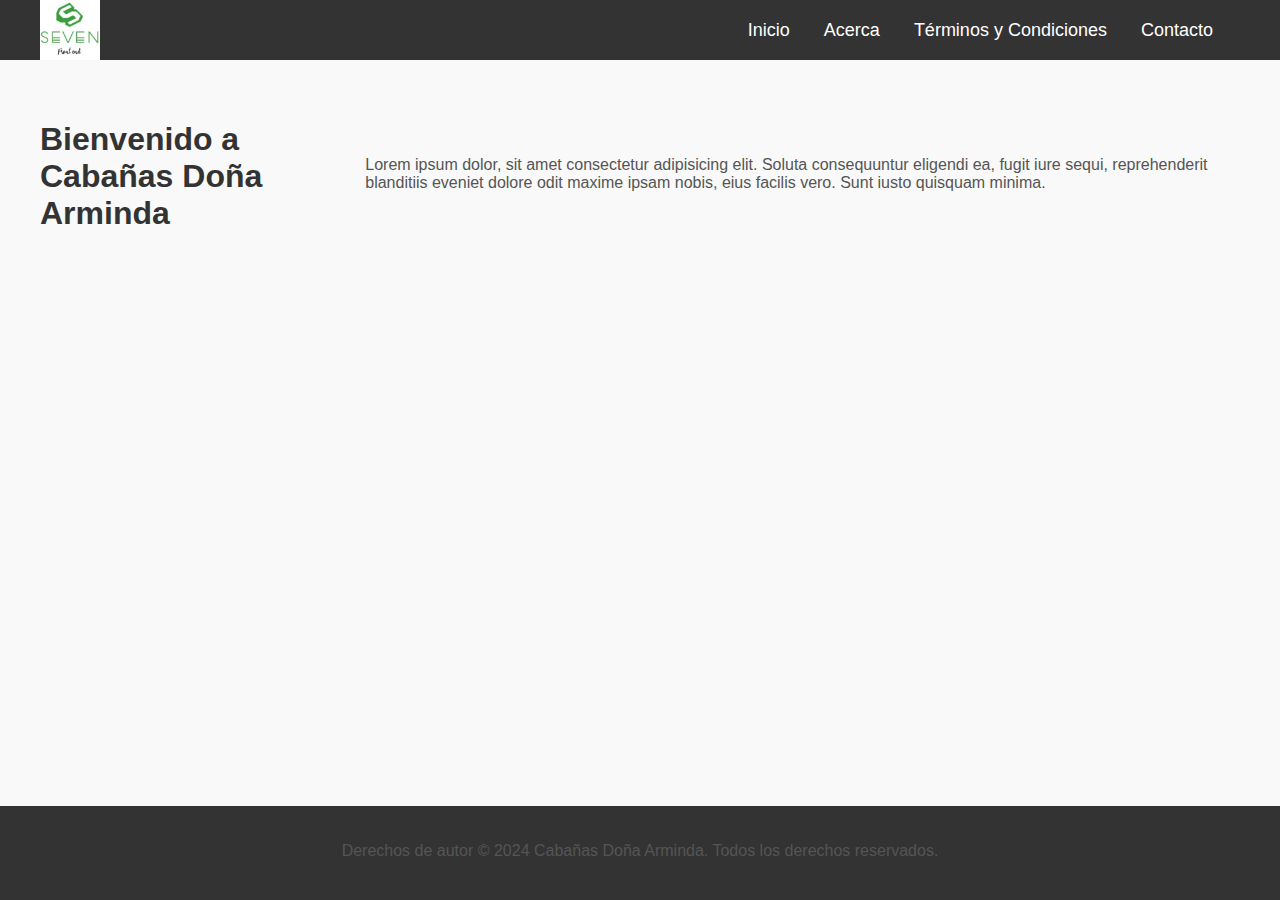
==== index.html @ 056f2f98 "." ====
<!DOCTYPE html>
<html lang="es">
<head>
    <meta charset="UTF-8">
    <meta name="viewport" content="width=device-width, initial-scale=1.0">
    <link rel="stylesheet" href="css/style.css">
    <title>Cabañas Doña Arminda</title>
</head>
<body>
    <div class="sticky">
        <nav class="navbar">
            <div class="container">
                <img src="/img/seven.png" alt="Logo" class="logo">
                <ul class="nav-menu">
                    <li><a href="index.html" class="nav-link">Inicio</a></li>
                    <li><a href="acerca.html" class="nav-link">Acerca</a></li>
                    <li><a href="terminos.html" class="nav-link">Términos y Condiciones</a></li>
                    <li><a href="contacto.html" class="nav-link">Contacto</a></li>
                </ul>
            </div>
        </nav>
    </div>
    <div class="main-content">
        <div class="container">
            <h1>Bienvenido a Cabañas Doña Arminda</h1>
            <p>Lorem ipsum dolor, sit amet consectetur adipisicing elit. Soluta consequuntur eligendi ea, fugit iure sequi, reprehenderit blanditiis eveniet dolore odit maxime ipsam nobis, eius facilis vero. Sunt iusto quisquam minima.</p>
        </div>
    </div>
    <footer>
        <p>Derechos de autor © 2024 Cabañas Doña Arminda. Todos los derechos reservados.</p>
    </footer>
</body>
</html>
---- css/style.css ----
/* General reset for body and html */
body, html {
    margin: 0;
    padding: 0;
    font-family: Arial, sans-serif;
}

/* Body styles */
body {
    background: linear-gradient(darkblue, aqua);
    min-height: 100vh; 
    display: flex;
    flex-direction: column;
}

/* Sticky navbar */
.sticky {
    position: fixed;
    top: 0;
    width: 100%;
    background-color: #333; /* Ensure both navbars have the same background color */
    z-index: 1000;
}

/* Container styles */
.container {
    max-width: 1200px;
    margin: 0 auto;
    padding: 0 20px;
    display: flex;
    align-items: center;
    justify-content: space-between;
}

/* Logo styles */
.logo {
    width: 60px;
    height: auto;
    margin-right: 20px;
    display: inline-block;
    vertical-align: middle;
}

/* Nav menu styles */
.nav-menu {
    list-style: none;
    margin: 0;
    padding: 0;
    display: flex;
    margin-left: auto; /* Align the nav menu to the right */
}

/* Nav item styles */
.nav-menu li {
    margin-right: 20px;
}

/* Nav link styles */
.nav-link {
    color: #fff;
    text-decoration: none;
    font-size: 18px;
    padding: 7px;
}

/* Main content styles */
.main-content {
    padding: 40px 20px;
    background-color: #f9f9f9;
    margin-top: 60px;
    flex: 1;
}

/* Terminos container styles */
.terminos__container {
    padding: 80px 20px 20px;
    background-color: #f4f4f4;
    flex: 1;
}

/* Acerca container styles */
.acerca__container {
    padding: 80px 20px 20px;
    background-color: #f4f4f4;
    flex: 1;
}

/* Heading styles */
h1, h2, h3 {
    color: #333;
    margin-bottom: 20px;
}

/* Paragraph styles */
p {
    color: #555;
    margin-bottom: 20px;
}

/* List styles */
ul {
    padding-left: 20px;
}

/* Footer styles */
footer {
    background-color: #333;
    color: #fff;
    padding: 20px 0;
    text-align: center;
    margin-top: auto;
}
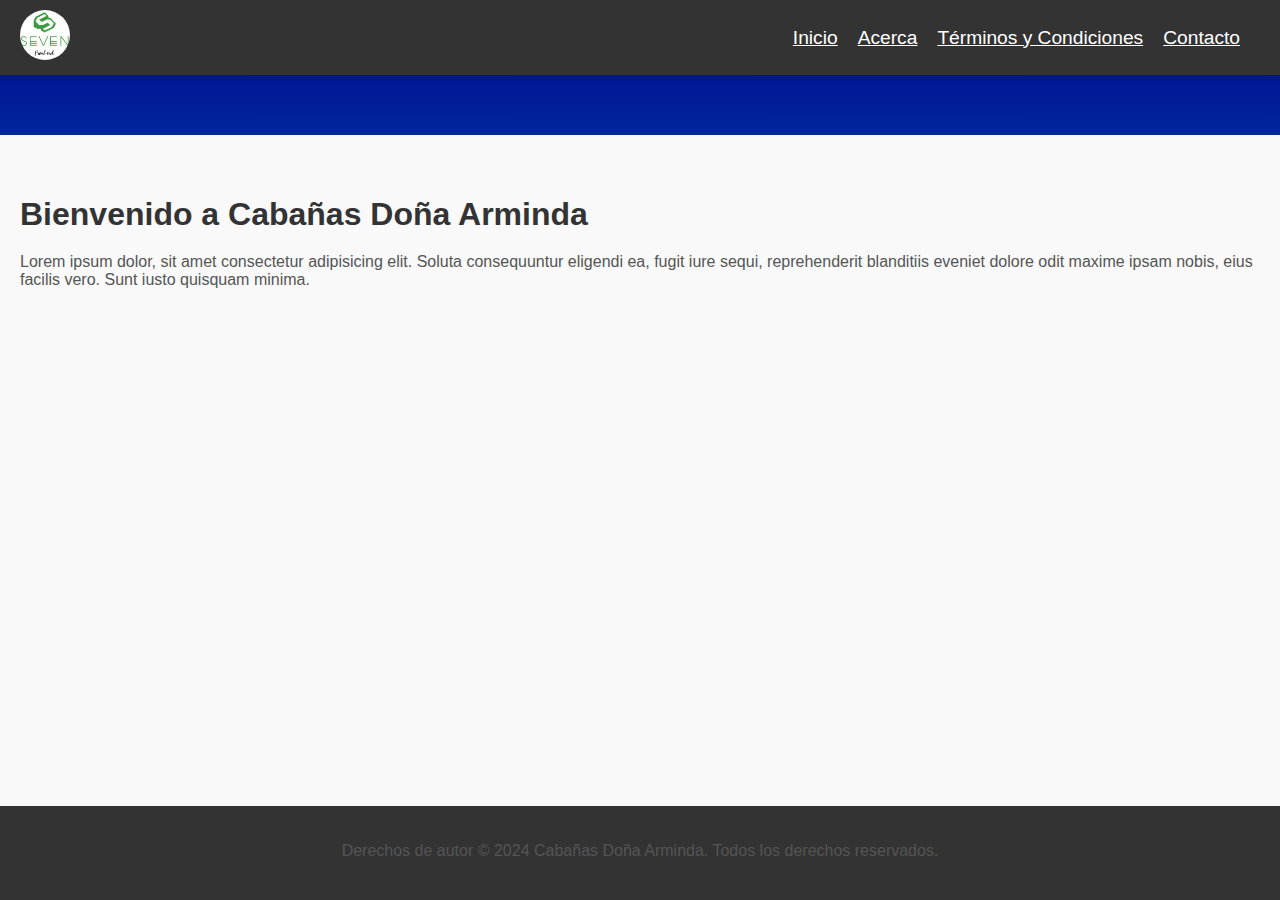
==== commit c4925149: "270000May24" ====
--- a/index.html
+++ b/index.html
@@ -1,24 +1,26 @@
 <!DOCTYPE html>
-<html lang="es">
+<html lang="en">
 <head>
     <meta charset="UTF-8">
     <meta name="viewport" content="width=device-width, initial-scale=1.0">
     <link rel="stylesheet" href="css/style.css">
     <title>Cabañas Doña Arminda</title>
+    <link rel="icon" href="img/seven.png" sizes="32x32" type="img/png">
 </head>
 <body>
-    <div class="sticky">
-        <nav class="navbar">
-            <div class="container">
-                <img src="/img/seven.png" alt="Logo" class="logo">
-                <ul class="nav-menu">
-                    <li><a href="index.html" class="nav-link">Inicio</a></li>
-                    <li><a href="acerca.html" class="nav-link">Acerca</a></li>
-                    <li><a href="terminos.html" class="nav-link">Términos y Condiciones</a></li>
-                    <li><a href="contacto.html" class="nav-link">Contacto</a></li>
-                </ul>
-            </div>
+    <header class="header">
+        <div class="header__logo-container">
+            <img class="header__logo" src="img/seven.png" alt="Logo">
+        </div>
+        <nav class="header__nav">
+            <ul class="header__nav-list">
+                <li><a class="header__nav-item" href="index.html">Inicio</a></li>
+                <li><a class="header__nav-item" href="acerca.html">Acerca</a></li>
+                <li><a class="header__nav-item" href="terminos.html">Términos y Condiciones</a></li>
+                <li><a class="header__nav-item" href="contacto.html">Contacto</a></li>
+            </ul>
         </nav>
+    </header>
     </div>
     <div class="main-content">
         <div class="container">
--- a/css/style.css
+++ b/css/style.css
@@ -13,55 +13,61 @@
     flex-direction: column;
 }
 
-/* Sticky navbar */
-.sticky {
-    position: fixed;
-    top: 0;
-    width: 100%;
-    background-color: #333; /* Ensure both navbars have the same background color */
-    z-index: 1000;
+/* ------- HEADER SECTION ------- */
+
+.header {
+    background-color: #333;
+    display: flex;
+    justify-content: space-between;
+    align-items: center;
+    container-type: inline-size;
+    container-name: header;
+    position: relative;
+    z-index: 10;
+    text-align: center;
+    font-size: 1.2rem;
 }
 
-/* Container styles */
-.container {
-    max-width: 1200px;
-    margin: 0 auto;
-    padding: 0 20px;
-    display: flex;
-    align-items: center;
+.header__nav {
+    display: block;
+    position: static;
+    height: auto;
+    width: auto;
     justify-content: space-between;
 }
 
-/* Logo styles */
-.logo {
-    width: 60px;
+.header__nav-list {
+    display: flex;
+    flex-direction: row;
     height: auto;
-    margin-right: 20px;
-    display: inline-block;
-    vertical-align: middle;
+    width: auto;
+    gap: 20px;
+    margin-right: 40px;
+    list-style: none;
 }
 
-/* Nav menu styles */
-.nav-menu {
-    list-style: none;
-    margin: 0;
-    padding: 0;
-    display: flex;
-    margin-left: auto; /* Align the nav menu to the right */
+/* Logo styles */
+.header__logo {
+    max-width: 100%;
+    width: 50px;
+    margin: 10px 20px;
+    border-radius: 25px;
 }
 
-/* Nav item styles */
-.nav-menu li {
-    margin-right: 20px;
+.header__nav-item {
+    color: #fff;
+    list-style: none;
 }
 
-/* Nav link styles */
-.nav-link {
-    color: #fff;
+.header__nav-item a {
+    color: inherit;
     text-decoration: none;
-    font-size: 18px;
-    padding: 7px;
 }
+
+.header__nav-item a:is(:hover, :active) {
+    text-decoration: underline;
+}
+
 
 /* Main content styles */
 .main-content {
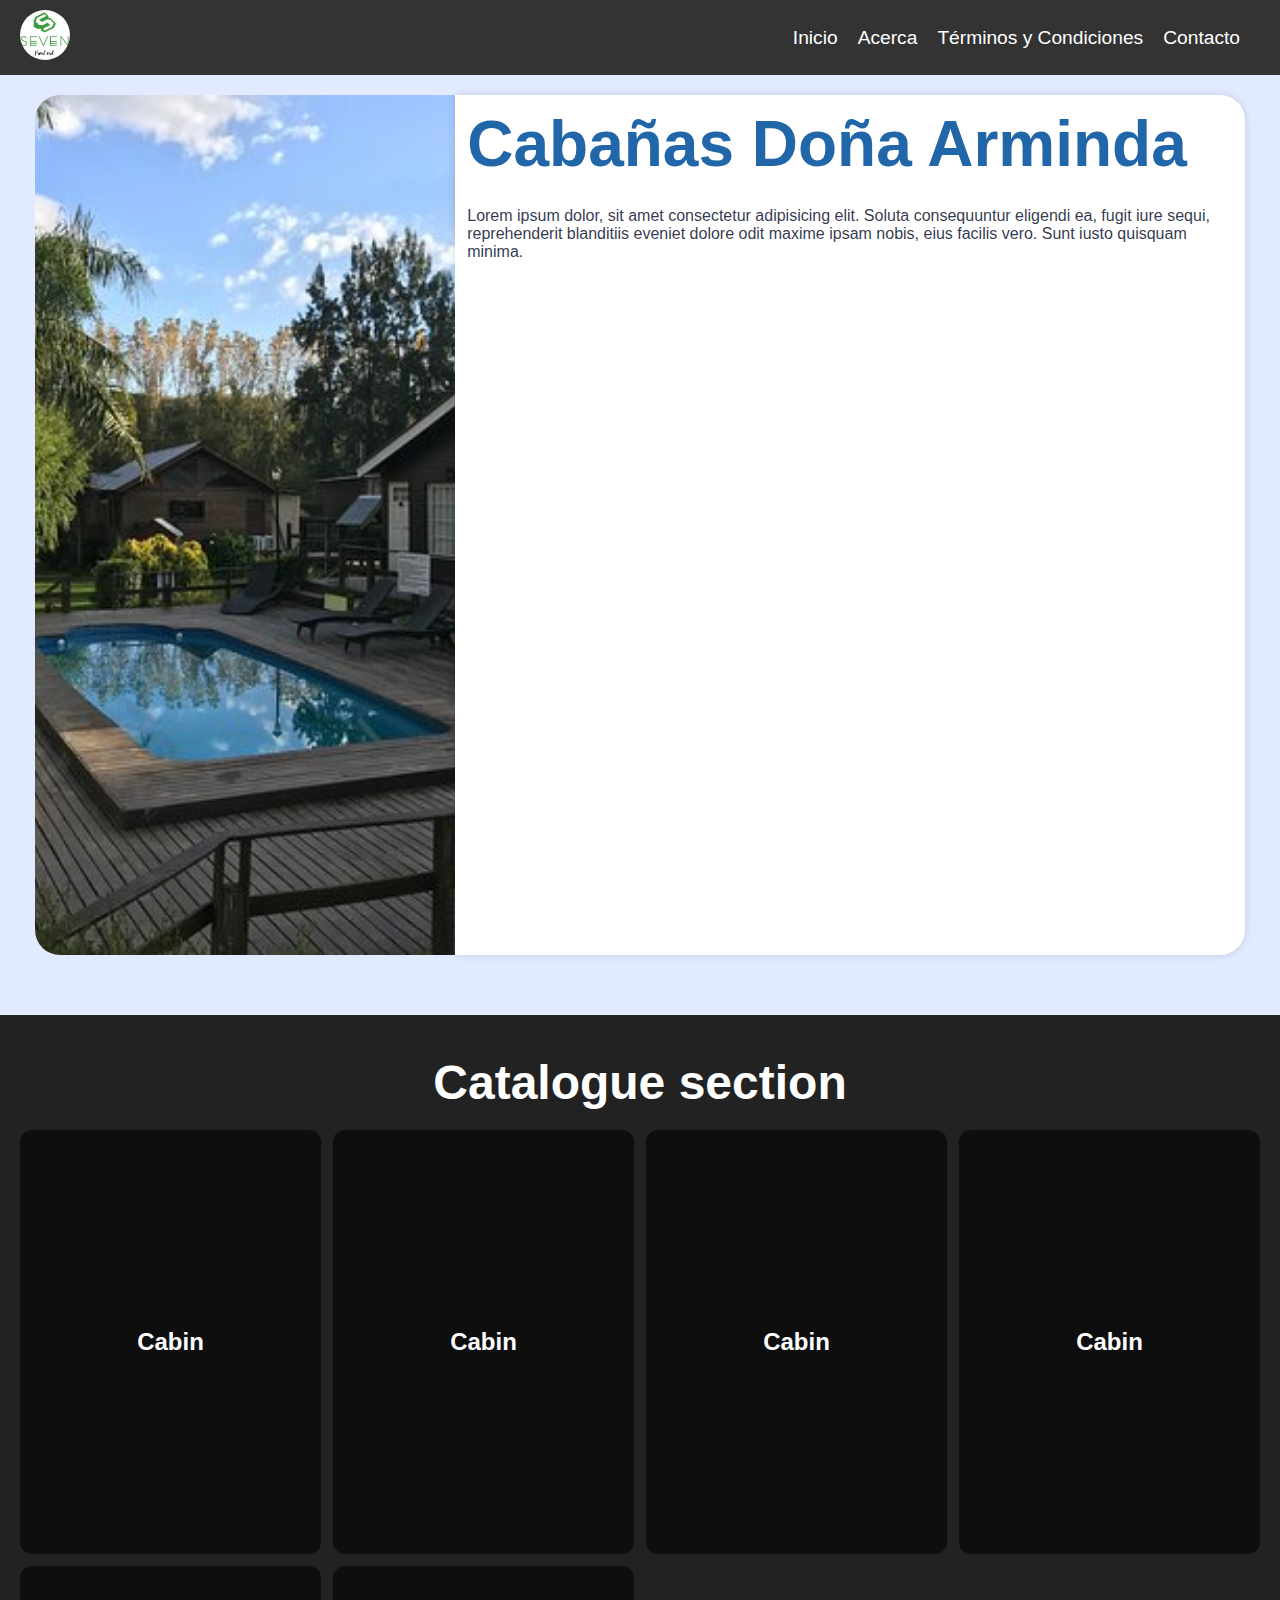
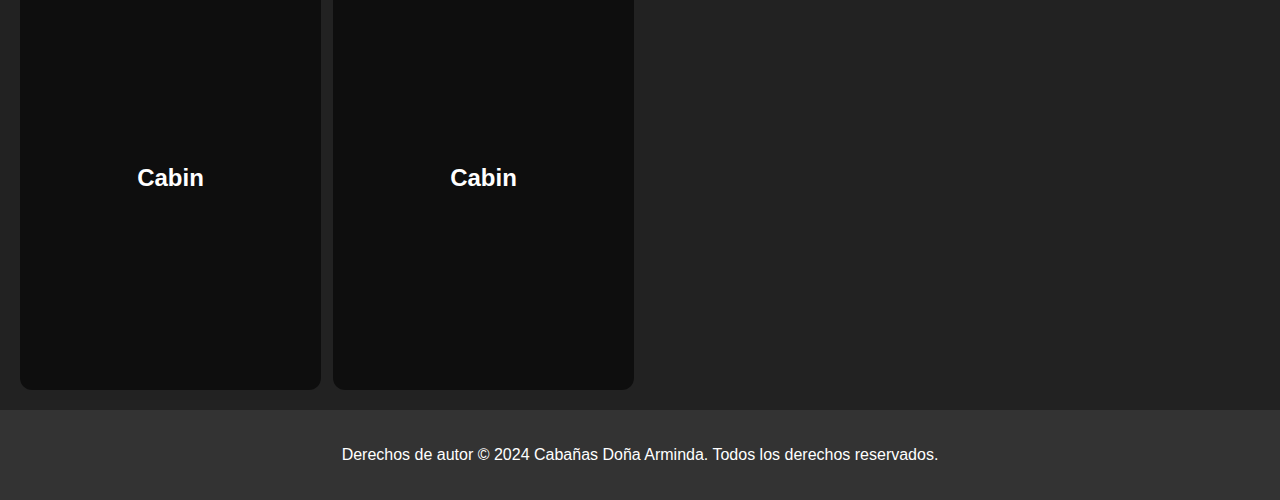
==== commit 6c81baff: "270126May24" ====
--- a/index.html
+++ b/index.html
@@ -21,13 +21,44 @@
             </ul>
         </nav>
     </header>
-    </div>
-    <div class="main-content">
-        <div class="container">
-            <h1>Bienvenido a Cabañas Doña Arminda</h1>
-            <p>Lorem ipsum dolor, sit amet consectetur adipisicing elit. Soluta consequuntur eligendi ea, fugit iure sequi, reprehenderit blanditiis eveniet dolore odit maxime ipsam nobis, eius facilis vero. Sunt iusto quisquam minima.</p>
+    <main class="profile" id="profile">
+        <div class="profile__wrapper">
+            <div class="profile__img-container">
+                <img src="img/IMG  (0).jpeg" alt="Imagen" class="profile__img">                
+            </div>
+            <div class="profile__data-container">
+                <div class="profile__data">
+                    <div class="profile__description">
+                        <h1>Cabañas Doña Arminda</h1>
+                        <p>Lorem ipsum dolor, sit amet consectetur adipisicing elit. Soluta consequuntur eligendi ea, fugit iure sequi, reprehenderit blanditiis eveniet dolore odit maxime ipsam nobis, eius facilis vero. Sunt iusto quisquam minima.</p>
+                    </div>
+                </div>
+            </div>
         </div>
-    </div>
+    </main>
+    <section class="catalogue" id="catalogue">
+        <h2 class="catalogue__title">Catalogue section</h2>
+        <div class="catalogue__cabins-container">
+            <div class="catalogue__cabin">
+                <h2 class="catalogue__cabin-name">Cabin</h2>
+            </div>
+            <div class="catalogue__cabin">
+                <h2 class="catalogue__cabin-name">Cabin</h2>
+            </div>
+            <div class="catalogue__cabin">
+                <h2 class="catalogue__cabin-name">Cabin</h2>
+            </div>
+            <div class="catalogue__cabin">
+                <h2 class="catalogue__cabin-name">Cabin</h2>
+            </div>
+            <div class="catalogue__cabin">
+                <h2 class="catalogue__cabin-name">Cabin</h2>
+            </div>
+            <div class="catalogue__cabin">
+                <h2 class="catalogue__cabin-name">Cabin</h2>
+            </div>
+        </div>
+    </section> 
     <footer>
         <p>Derechos de autor © 2024 Cabañas Doña Arminda. Todos los derechos reservados.</p>
     </footer>
--- a/css/style.css
+++ b/css/style.css
@@ -1,16 +1,17 @@
-/* General reset for body and html */
-body, html {
+* {
+    box-sizing: border-box;
+    scroll-behavior: smooth;
+}
+
+body{
+    font-family: sans-serif;
+    background-color: #e2eaff;
+    color: #101632dd;
+}
+
+body, div, ul, nav, header, footer, a, li, label {
     margin: 0;
     padding: 0;
-    font-family: Arial, sans-serif;
-}
-
-/* Body styles */
-body {
-    background: linear-gradient(darkblue, aqua);
-    min-height: 100vh; 
-    display: flex;
-    flex-direction: column;
 }
 
 /* ------- HEADER SECTION ------- */
@@ -46,7 +47,17 @@
     list-style: none;
 }
 
-/* Logo styles */
+.header__nav-item {
+    color: #fff;
+    list-style: none;
+    text-decoration: none;
+}
+
+.header__nav-item:is(:hover, :active) {
+    text-decoration: underline;
+}
+
+/* -------- Logo styles -------- */
 .header__logo {
     max-width: 100%;
     width: 50px;
@@ -54,61 +65,193 @@
     border-radius: 25px;
 }
 
-.header__nav-item {
+/* --------- Main content styles --------- */
+.profile {
+    container-name: profile;
+    container-type: inline-size;    
+}
+
+.profile__wrapper {
+    display: flex;
+    flex-direction: column;
+    justify-content: center;
+    background-color: #fff;
+    max-width: 1250px;
+    margin: auto;
+}
+
+.profile__data-container {
+    max-width: 820px;
+    padding: 12px;
+    background-color: #fff;    
+}
+.profile h1 {
+    margin-bottom: 10px;
+    color: #26a;
+}
+.profile h2, h3, h4 {   
+    margin: 10px; 
+    color: #26a;
+}
+
+.profile__img-container {
+    display: flex;
+    justify-content: center;
+    max-height: 550px;
+    overflow: hidden;    
+}
+.profile__img {
+    margin: auto;
+    display: block;
+    max-width: 100%;
+    height: auto;
+}
+
+.profile__description{
+    display: flex;
+    flex-direction: column;
+    justify-content: flex-start;
+    overflow: hidden;
+    
+}
+
+/* -------- PROFILE QUERIES --------- */
+
+@container profile (min-width:56.25rem){
+    .profile__wrapper {
+        flex-direction: row;
+        padding: 20px;
+        background-color: transparent;
+        height: 100vh;
+        margin: auto;
+    }
+
+    .profile__data-container {
+        background-color: #fff;
+        display: flex;
+        flex-direction: column;
+        align-items: center;
+        border-radius: 0px 25px 25px 0px;
+        box-shadow: 0px 0px 9px #0002;        
+}
+
+    h1, h2 {
+        margin-top: 0;
+        font-size: 4rem;
+        text-wrap: balance;
+    }
+
+    .profile__data {
+        max-width: 820px;
+    }
+
+    .profile__img-container {
+        max-height: initial;
+        border-radius: 25px 0px 0px 25px;
+        background-color: #222;
+    }
+
+    .profile__img {
+        height: 100%;
+        width: 450px;
+        object-fit: cover;
+    }
+}
+
+.catalogue {
+    background-color: #222;
     color: #fff;
-    list-style: none;
-}
-
-.header__nav-item a {
-    color: inherit;
-    text-decoration: none;
-}
-
-.header__nav-item a:is(:hover, :active) {
-    text-decoration: underline;
-}
-
-
-/* Main content styles */
-.main-content {
-    padding: 40px 20px;
-    background-color: #f9f9f9;
-    margin-top: 60px;
-    flex: 1;
-}
-
-/* Terminos container styles */
-.terminos__container {
-    padding: 80px 20px 20px;
-    background-color: #f4f4f4;
-    flex: 1;
-}
-
-/* Acerca container styles */
-.acerca__container {
-    padding: 80px 20px 20px;
-    background-color: #f4f4f4;
-    flex: 1;
-}
-
-/* Heading styles */
-h1, h2, h3 {
-    color: #333;
-    margin-bottom: 20px;
-}
-
-/* Paragraph styles */
-p {
-    color: #555;
-    margin-bottom: 20px;
-}
-
-/* List styles */
-ul {
-    padding-left: 20px;
-}
-
-/* Footer styles */
+    min-height: 100vh;
+    display: flex;
+    flex-direction: column;
+    text-align: center;
+    justify-content: space-evenly;
+    margin-top: 40px;
+    container-name: portfolio;
+    container-type: inline-size;
+}
+
+.catalogue h2 {
+color: #fff;
+}
+
+.catalogue__title{
+    font-size: 3rem;
+    margin-bottom: 0;
+}
+.catalogue__cabins-container {
+    display: grid;
+    grid-template-columns: 1fr;
+    max-width: 1300px;
+    margin: auto;
+    width: 100%;
+    gap: 12px;
+    padding: 20px;
+    min-height: 100vh;
+}
+
+.catalogue__cabin{
+    background-image:linear-gradient(#0009, #0009);
+    background-position: center;
+    background-size: cover;
+    display: grid;
+    place-content: center;
+    border-radius: 12px;
+}
+
+.catalogue__cabin:hover {
+    opacity: 0.74;
+    outline: 2px solid #fff7;
+}
+
+.catalogue__cabin:first-child{
+    background-image:linear-gradient(#0009, #0009), url("/Proyecto_Final_CodoaCodo/img/IMG\ \ \(1\).jpeg");
+}
+.catalogue__cabin:nth-child(2){
+    background-image:linear-gradient(#0009, #0009), url("/Proyecto_Final_CodoaCodo/img/IMG\ \ \(2\).jpeg");
+}
+.catalogue__cabin:nth-child(3){
+    background-image:linear-gradient(#0009, #0009), url("/Proyecto_Final_CodoaCodo/img/IMG\ \ \(3\).jpeg");
+}
+.catalogue__cabin:nth-child(4){
+    background-image:linear-gradient(#0009, #0009), url("/Proyecto_Final_CodoaCodo/img/IMG\ \ \(4\).jpeg");
+}
+.catalogue__cabin:nth-child(5){
+    background-image:linear-gradient(#0009, #0009), url("/Proyecto_Final_CodoaCodo/img/IMG\ \ \(5\).jpeg");
+}
+.catalogue__cabin:nth-child(6){
+    background-image:linear-gradient(#0009, #0009), url("/Proyecto_Final_CodoaCodo/img/IMG\ \ \(6\).jpeg");
+}
+/* --------------- CATALOGUE QUERIES ----------------- */
+@media (min-width: 56.25rem) {
+    .catalogue__cabins-container{
+        grid-template-columns:repeat(auto-fill, minmax(300px,1fr));
+    }
+
+    .catalogue__cabin:first-child{
+        grid-column: span 1;
+    }
+
+    .catalogue__cabin:nth-child(6){
+        grid-column: span 1;
+    }
+}
+@media (min-width: 81.25rem) {
+    .catalogue__cabins-container{
+        grid-template-columns:repeat(auto-fill, minmax(300px,1fr));
+    }
+
+    .catalogue__cabin:first-child{
+        grid-column: span 2;
+        grid-row: span 2;
+    }
+
+    .catalogue__cabin:nth-child(6){
+        grid-column: span 4;
+    }
+}
+
+
 footer {
     background-color: #333;
     color: #fff;
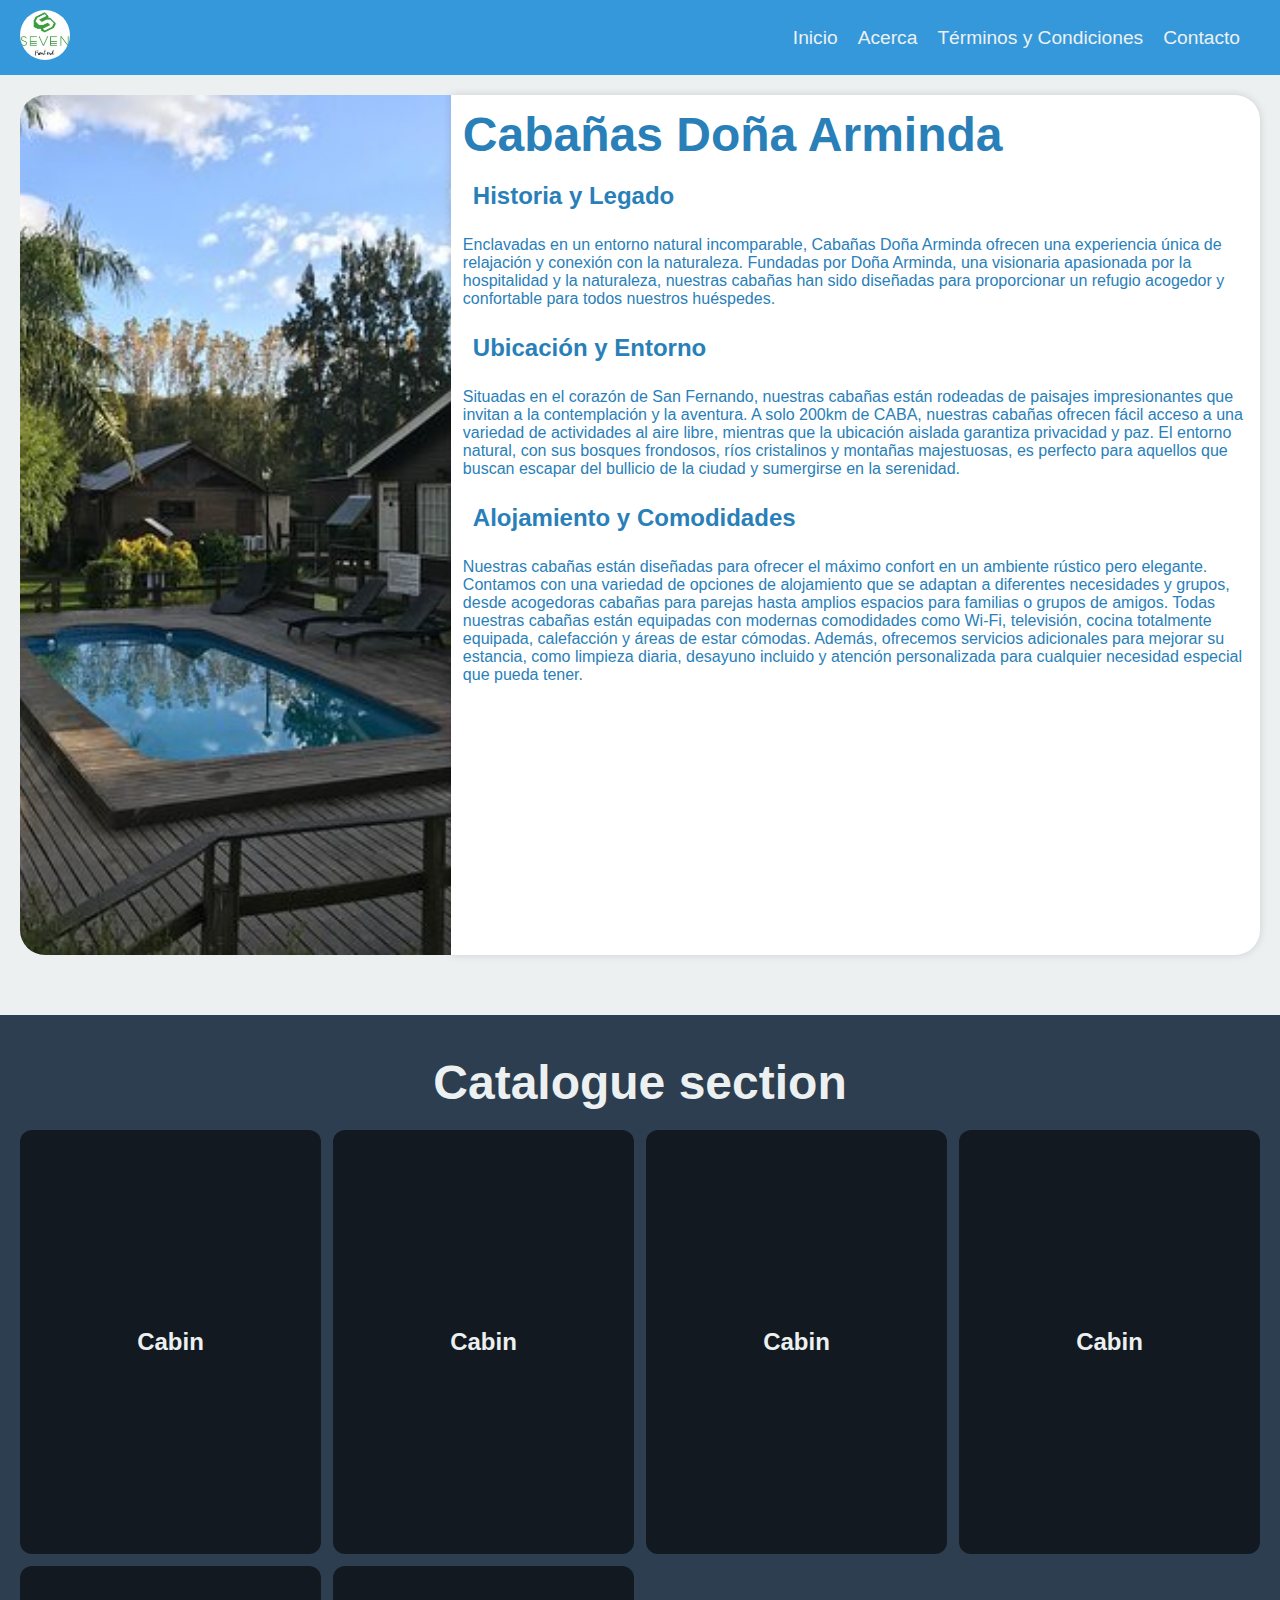
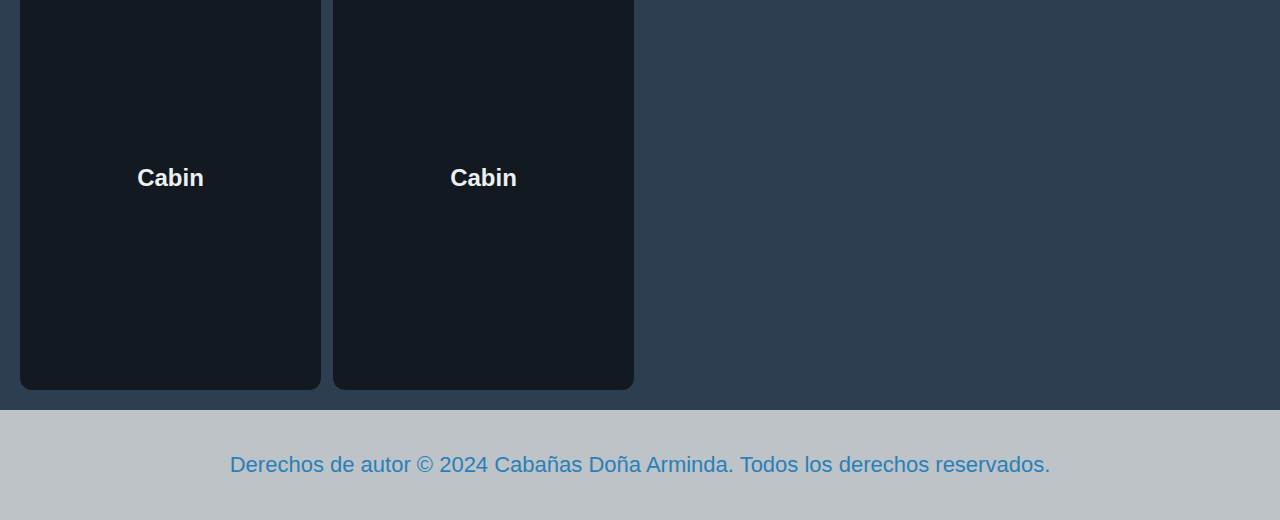
==== commit 62fde5da: "270200May24" ====
--- a/index.html
+++ b/index.html
@@ -29,8 +29,15 @@
             <div class="profile__data-container">
                 <div class="profile__data">
                     <div class="profile__description">
-                        <h1>Cabañas Doña Arminda</h1>
-                        <p>Lorem ipsum dolor, sit amet consectetur adipisicing elit. Soluta consequuntur eligendi ea, fugit iure sequi, reprehenderit blanditiis eveniet dolore odit maxime ipsam nobis, eius facilis vero. Sunt iusto quisquam minima.</p>
+                        <h1 class="profile__description-title">Cabañas Doña Arminda</h1>
+                        <h2>Historia y Legado</h2>
+                        <p>Enclavadas en un entorno natural incomparable, Cabañas Doña Arminda ofrecen una experiencia única de relajación y conexión con la naturaleza. Fundadas por Doña Arminda, una visionaria apasionada por la hospitalidad y la naturaleza, nuestras cabañas han sido diseñadas para proporcionar un refugio acogedor y confortable para todos nuestros huéspedes.</p>
+                        <h2>Ubicación y Entorno</h2>
+                        <p>Situadas en el corazón de San Fernando, nuestras cabañas están rodeadas de paisajes impresionantes que invitan a la contemplación y la aventura. A solo 200km de CABA, nuestras cabañas ofrecen fácil acceso a una variedad de actividades al aire libre, mientras que la ubicación aislada garantiza privacidad y paz. El entorno natural, con sus bosques frondosos, ríos cristalinos y montañas majestuosas, es perfecto para aquellos que buscan escapar del bullicio de la ciudad y sumergirse en la serenidad.</p>
+                        <h2>Alojamiento y Comodidades</h2>
+                        <p>Nuestras cabañas están diseñadas para ofrecer el máximo confort en un ambiente rústico pero elegante. Contamos con una variedad de opciones de alojamiento que se adaptan a diferentes necesidades y grupos, desde acogedoras cabañas para parejas hasta amplios espacios para familias o grupos de amigos. Todas nuestras cabañas están equipadas con modernas comodidades como Wi-Fi, televisión, cocina totalmente equipada, calefacción y áreas de estar cómodas.
+
+                        Además, ofrecemos servicios adicionales para mejorar su estancia, como limpieza diaria, desayuno incluido y atención personalizada para cualquier necesidad especial que pueda tener.</p>
                     </div>
                 </div>
             </div>
--- a/css/style.css
+++ b/css/style.css
@@ -5,8 +5,8 @@
 
 body{
     font-family: sans-serif;
-    background-color: #e2eaff;
-    color: #101632dd;
+    background-color: #ecf0f1;
+    color: #2980b9;
 }
 
 body, div, ul, nav, header, footer, a, li, label {
@@ -17,7 +17,7 @@
 /* ------- HEADER SECTION ------- */
 
 .header {
-    background-color: #333;
+    background-color: #3498db;
     display: flex;
     justify-content: space-between;
     align-items: center;
@@ -48,7 +48,7 @@
 }
 
 .header__nav-item {
-    color: #fff;
+    color: #ecf0f1;
     list-style: none;
     text-decoration: none;
 }
@@ -76,7 +76,7 @@
     flex-direction: column;
     justify-content: center;
     background-color: #fff;
-    max-width: 1250px;
+    max-width: 1400px;
     margin: auto;
 }
 
@@ -87,11 +87,11 @@
 }
 .profile h1 {
     margin-bottom: 10px;
-    color: #26a;
+    color: #2980b9;
 }
 .profile h2, h3, h4 {   
     margin: 10px; 
-    color: #26a;
+    color: #2980b9;
 }
 
 .profile__img-container {
@@ -112,7 +112,6 @@
     flex-direction: column;
     justify-content: flex-start;
     overflow: hidden;
-    
 }
 
 /* -------- PROFILE QUERIES --------- */
@@ -135,9 +134,9 @@
         box-shadow: 0px 0px 9px #0002;        
 }
 
-    h1, h2 {
+    .profile__description-title {
         margin-top: 0;
-        font-size: 4rem;
+        font-size: 3rem;
         text-wrap: balance;
     }
 
@@ -148,7 +147,7 @@
     .profile__img-container {
         max-height: initial;
         border-radius: 25px 0px 0px 25px;
-        background-color: #222;
+        background-color: #2c3e50;
     }
 
     .profile__img {
@@ -159,8 +158,8 @@
 }
 
 .catalogue {
-    background-color: #222;
-    color: #fff;
+    background-color: #2c3e50;
+    color: #ecf0f1;
     min-height: 100vh;
     display: flex;
     flex-direction: column;
@@ -172,7 +171,7 @@
 }
 
 .catalogue h2 {
-color: #fff;
+color: #ecf0f1;
 }
 
 .catalogue__title{
@@ -252,10 +251,13 @@
 }
 
 
+
+
+
 footer {
-    background-color: #333;
-    color: #fff;
-    padding: 20px 0;
+    padding: 20px;
     text-align: center;
-    margin-top: auto;
-}
+    background-color: #bdc3c7;
+    color: #2980b9;
+    font-size: 22px;
+}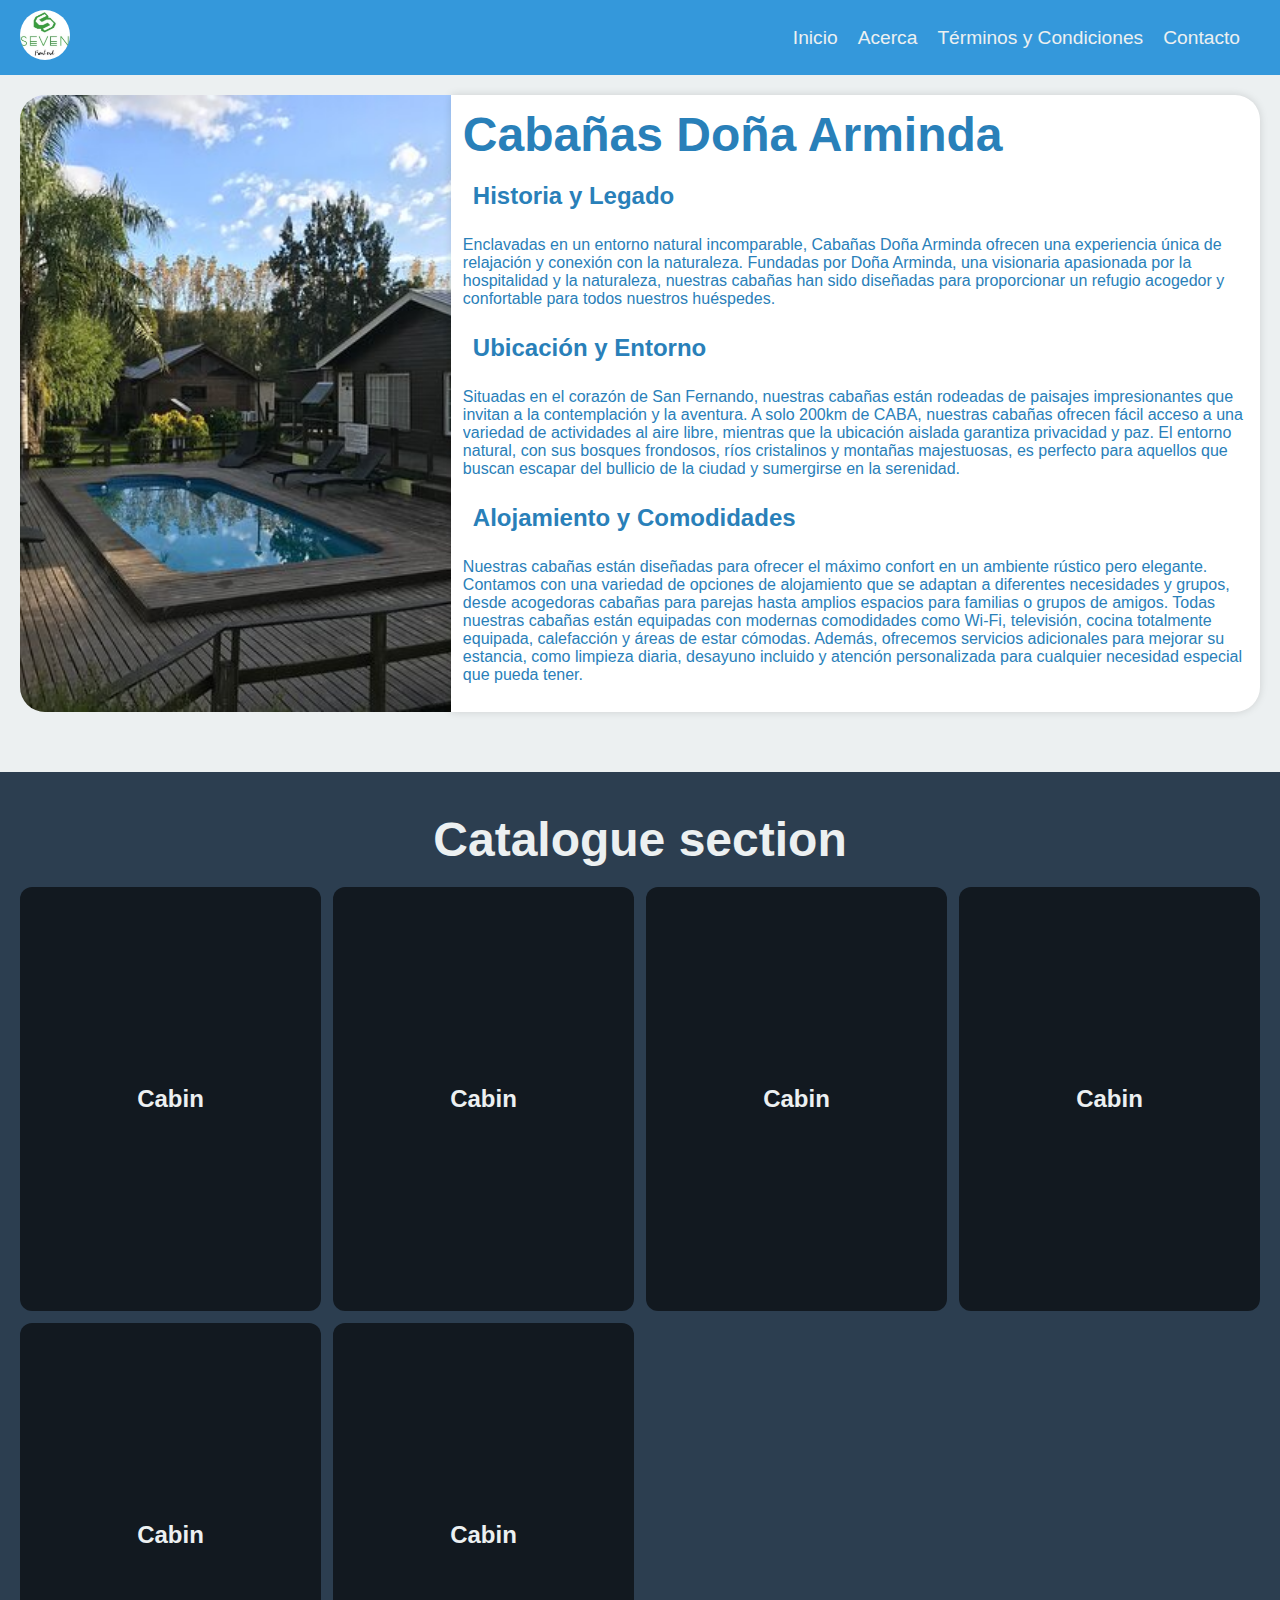
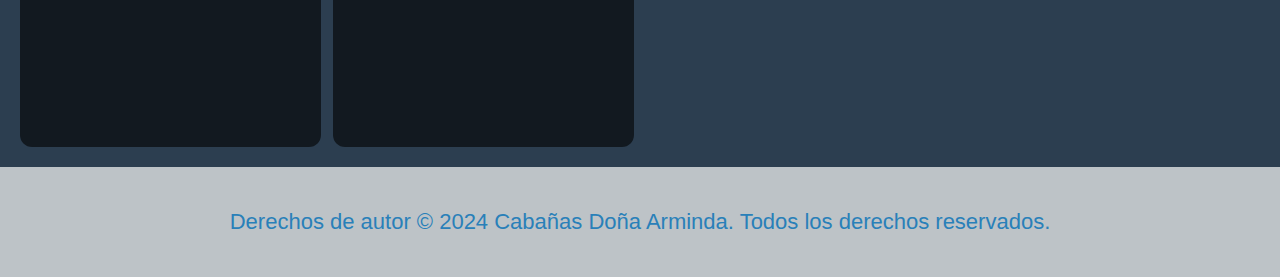
==== commit 8781c07a: "." ====
--- a/index.html
+++ b/index.html
@@ -36,7 +36,6 @@
                         <p>Situadas en el corazón de San Fernando, nuestras cabañas están rodeadas de paisajes impresionantes que invitan a la contemplación y la aventura. A solo 200km de CABA, nuestras cabañas ofrecen fácil acceso a una variedad de actividades al aire libre, mientras que la ubicación aislada garantiza privacidad y paz. El entorno natural, con sus bosques frondosos, ríos cristalinos y montañas majestuosas, es perfecto para aquellos que buscan escapar del bullicio de la ciudad y sumergirse en la serenidad.</p>
                         <h2>Alojamiento y Comodidades</h2>
                         <p>Nuestras cabañas están diseñadas para ofrecer el máximo confort en un ambiente rústico pero elegante. Contamos con una variedad de opciones de alojamiento que se adaptan a diferentes necesidades y grupos, desde acogedoras cabañas para parejas hasta amplios espacios para familias o grupos de amigos. Todas nuestras cabañas están equipadas con modernas comodidades como Wi-Fi, televisión, cocina totalmente equipada, calefacción y áreas de estar cómodas.
-
                         Además, ofrecemos servicios adicionales para mejorar su estancia, como limpieza diaria, desayuno incluido y atención personalizada para cualquier necesidad especial que pueda tener.</p>
                     </div>
                 </div>
--- a/css/style.css
+++ b/css/style.css
@@ -121,7 +121,7 @@
         flex-direction: row;
         padding: 20px;
         background-color: transparent;
-        height: 100vh;
+        height: auto;
         margin: auto;
     }
 
@@ -202,7 +202,7 @@
     opacity: 0.74;
     outline: 2px solid #fff7;
 }
-
+ /* ------------------------- Depende el navegador corregir los links -------------------*/
 .catalogue__cabin:first-child{
     background-image:linear-gradient(#0009, #0009), url("/Proyecto_Final_CodoaCodo/img/IMG\ \ \(1\).jpeg");
 }
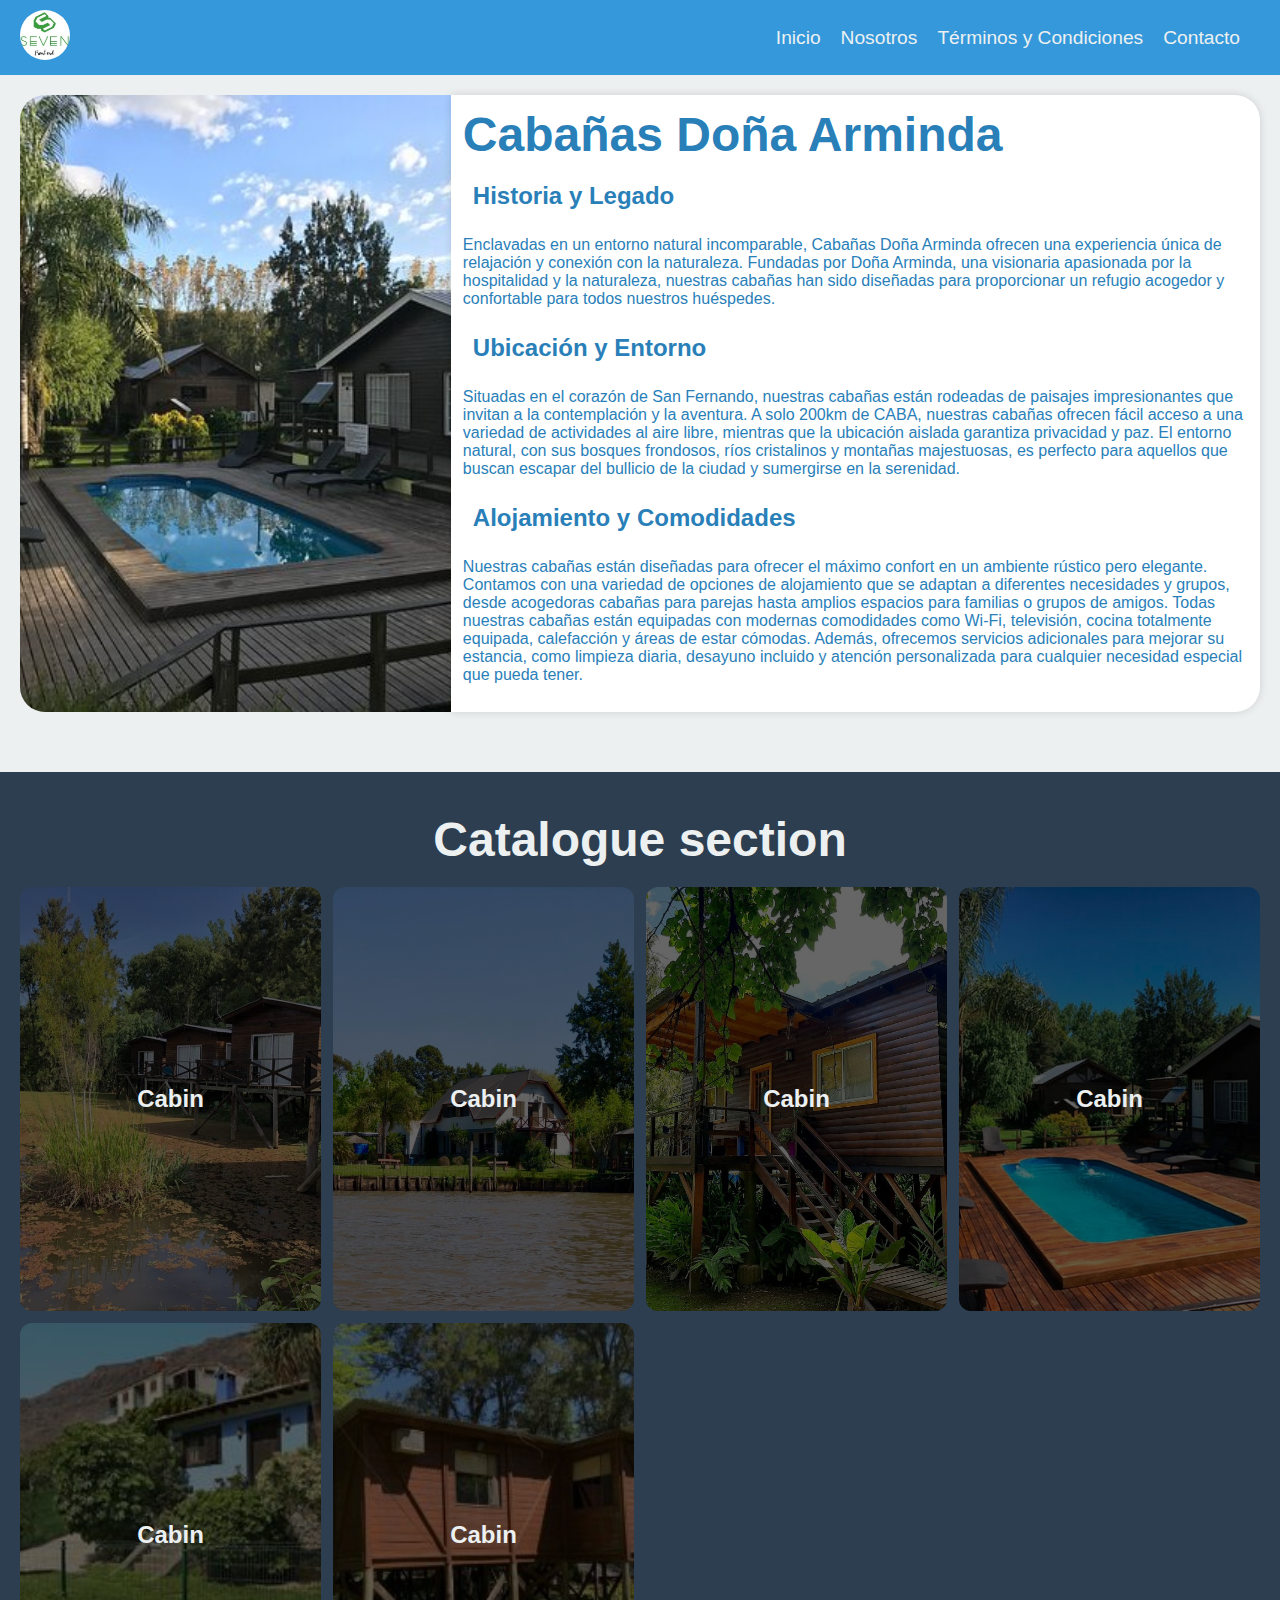
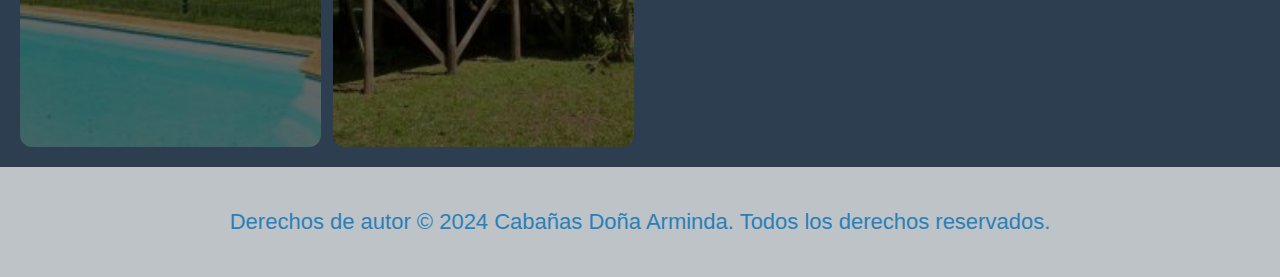
==== commit bb05baa0: "pestaña nosotros terminada" ====
--- a/index.html
+++ b/index.html
@@ -15,7 +15,7 @@
         <nav class="header__nav">
             <ul class="header__nav-list">
                 <li><a class="header__nav-item" href="index.html">Inicio</a></li>
-                <li><a class="header__nav-item" href="acerca.html">Acerca</a></li>
+                <li><a class="header__nav-item" href="acerca.html">Nosotros</a></li>
                 <li><a class="header__nav-item" href="terminos.html">Términos y Condiciones</a></li>
                 <li><a class="header__nav-item" href="contacto.html">Contacto</a></li>
             </ul>
--- a/css/style.css
+++ b/css/style.css
@@ -66,29 +66,41 @@
 }
 
 /* --------- Main content styles --------- */
-.profile {
+.profile, .acerca {
     container-name: profile;
     container-type: inline-size;    
 }
 
-.profile__wrapper {
+.profile__wrapper, .acerca__wrapper {
     display: flex;
     flex-direction: column;
     justify-content: center;
     background-color: #fff;
     max-width: 1400px;
-    margin: auto;
-}
-
-.profile__data-container {
+}
+
+.profile__data-container, .acerca__data-container {
     max-width: 820px;
     padding: 12px;
-    background-color: #fff;    
-}
+    background-color: #fff;
+    margin: auto;
+}
+
+.acerca__data {
+    background-color: #fff;
+    display: flex;
+    flex-direction: column;
+    padding: 40px;
+    align-items: left;
+    border-radius: 25px;
+    box-shadow: 0px 0px 9px #0002;  
+}
+
 .profile h1 {
     margin-bottom: 10px;
     color: #2980b9;
 }
+
 .profile h2, h3, h4 {   
     margin: 10px; 
     color: #2980b9;
@@ -107,7 +119,7 @@
     height: auto;
 }
 
-.profile__description{
+.profile__description {
     display: flex;
     flex-direction: column;
     justify-content: flex-start;
@@ -202,24 +214,24 @@
     opacity: 0.74;
     outline: 2px solid #fff7;
 }
- /* ------------------------- Depende el navegador corregir los links -------------------*/
+/* ------------------------- Depende el navegador corregir los links -------------------*/
 .catalogue__cabin:first-child{
-    background-image:linear-gradient(#0009, #0009), url("/Proyecto_Final_CodoaCodo/img/IMG\ \ \(1\).jpeg");
+    background-image:linear-gradient(#0009, #0009), url("/img/IMG\ \ \(1\).jpeg");
 }
 .catalogue__cabin:nth-child(2){
-    background-image:linear-gradient(#0009, #0009), url("/Proyecto_Final_CodoaCodo/img/IMG\ \ \(2\).jpeg");
+    background-image:linear-gradient(#0009, #0009), url("/img/IMG\ \ \(2\).jpeg");
 }
 .catalogue__cabin:nth-child(3){
-    background-image:linear-gradient(#0009, #0009), url("/Proyecto_Final_CodoaCodo/img/IMG\ \ \(3\).jpeg");
+    background-image:linear-gradient(#0009, #0009), url("/img/IMG\ \ \(3\).jpeg");
 }
 .catalogue__cabin:nth-child(4){
-    background-image:linear-gradient(#0009, #0009), url("/Proyecto_Final_CodoaCodo/img/IMG\ \ \(4\).jpeg");
+    background-image:linear-gradient(#0009, #0009), url("/img/IMG\ \ \(4\).jpeg");
 }
 .catalogue__cabin:nth-child(5){
-    background-image:linear-gradient(#0009, #0009), url("/Proyecto_Final_CodoaCodo/img/IMG\ \ \(5\).jpeg");
+    background-image:linear-gradient(#0009, #0009), url("/img/IMG\ \ \(5\).jpeg");
 }
 .catalogue__cabin:nth-child(6){
-    background-image:linear-gradient(#0009, #0009), url("/Proyecto_Final_CodoaCodo/img/IMG\ \ \(6\).jpeg");
+    background-image:linear-gradient(#0009, #0009), url("/img/IMG\ \ \(6\).jpeg");
 }
 /* --------------- CATALOGUE QUERIES ----------------- */
 @media (min-width: 56.25rem) {
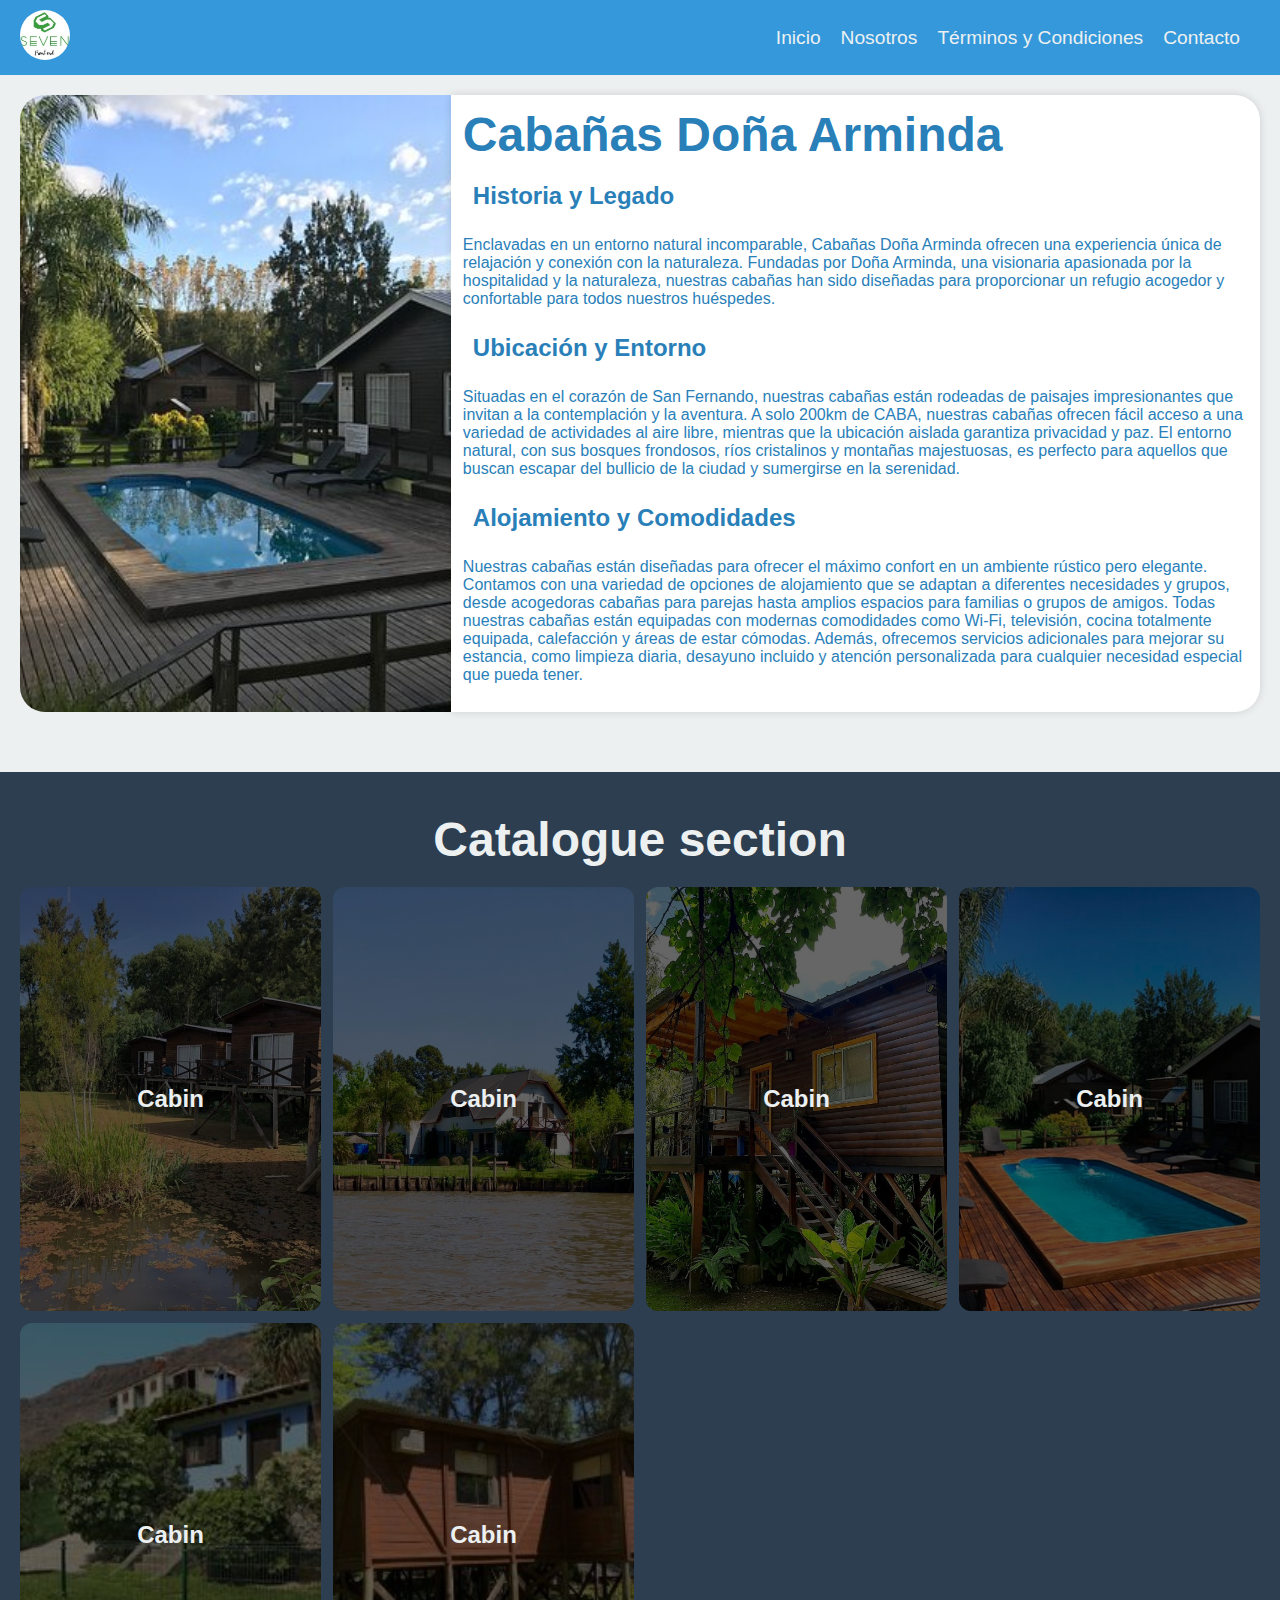
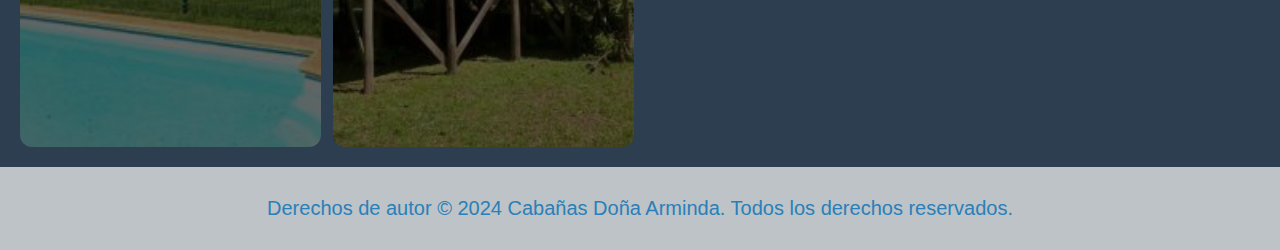
==== commit 2fcb3e99: "nueva pestaña contacto" ====
--- a/index.html
+++ b/index.html
@@ -17,7 +17,7 @@
                 <li><a class="header__nav-item" href="index.html">Inicio</a></li>
                 <li><a class="header__nav-item" href="acerca.html">Nosotros</a></li>
                 <li><a class="header__nav-item" href="terminos.html">Términos y Condiciones</a></li>
-                <li><a class="header__nav-item" href="contacto.html">Contacto</a></li>
+                <li><a class="header__nav-item" href="contact.html">Contacto</a></li>
             </ul>
         </nav>
     </header>
--- a/css/style.css
+++ b/css/style.css
@@ -57,7 +57,6 @@
     text-decoration: underline;
 }
 
-/* -------- Logo styles -------- */
 .header__logo {
     max-width: 100%;
     width: 50px;
@@ -65,13 +64,16 @@
     border-radius: 25px;
 }
 
-/* --------- Main content styles --------- */
+
+/* ----------------------------- Main content styles -------------------------------- */
+
+
 .profile, .acerca {
     container-name: profile;
     container-type: inline-size;    
 }
 
-.profile__wrapper, .acerca__wrapper {
+.profile__wrapper, .acerca__wrapper, .terminos__wrapper {
     display: flex;
     flex-direction: column;
     justify-content: center;
@@ -79,14 +81,14 @@
     max-width: 1400px;
 }
 
-.profile__data-container, .acerca__data-container {
+.profile__data-container, .acerca__data-container, .terminos__data-container {
     max-width: 820px;
     padding: 12px;
     background-color: #fff;
     margin: auto;
 }
 
-.acerca__data {
+.acerca__data, .terminos__data {
     background-color: #fff;
     display: flex;
     flex-direction: column;
@@ -126,7 +128,7 @@
     overflow: hidden;
 }
 
-/* -------- PROFILE QUERIES --------- */
+/* --------------------------------- PROFILE QUERIES ----------------------------- */
 
 @container profile (min-width:56.25rem){
     .profile__wrapper {
@@ -214,7 +216,7 @@
     opacity: 0.74;
     outline: 2px solid #fff7;
 }
-/* ------------------------- Depende el navegador corregir los links -------------------*/
+
 .catalogue__cabin:first-child{
     background-image:linear-gradient(#0009, #0009), url("/img/IMG\ \ \(1\).jpeg");
 }
@@ -233,7 +235,9 @@
 .catalogue__cabin:nth-child(6){
     background-image:linear-gradient(#0009, #0009), url("/img/IMG\ \ \(6\).jpeg");
 }
-/* --------------- CATALOGUE QUERIES ----------------- */
+
+/* --------------------------------- CATALOGUE QUERIES -------------------------------- */
+
 @media (min-width: 56.25rem) {
     .catalogue__cabins-container{
         grid-template-columns:repeat(auto-fill, minmax(300px,1fr));
@@ -262,14 +266,92 @@
     }
 }
 
-
-
-
+/* --------------- CONTACT SECTION ----------------- */
+.form {
+    min-height: 50vh;
+    display: flex;
+    flex-direction: column;
+    justify-content: center;
+    align-items: center;
+    padding: 25px 0;
+    container-name: form;
+    container-type: inline-size;
+}
+
+.form__form {
+    padding: 12px;
+    max-width: 500px;
+    width: 100%;
+    display: grid;
+    gap: 12px;
+    background-image: linear-gradient(#0032,#0037);
+    padding: 30px;
+    border-radius: 12px;
+    box-shadow: 0px 0px 40px #0006;
+    margin-bottom: 30px;
+    background-color: #e2eaff;
+}
+
+.form__input-container :is(input,textarea){
+    width: 100%;
+    padding: 9px;
+    font-size: 16px;
+    margin: 4px;
+    border: none;
+    box-shadow: 1px 1px 2px #003;
+}
+
+.form__input-container textarea {
+    resize: none;
+    min-height: 120px;
+    font-family: inherit;
+}
+
+.form__input-container input[type="submit"] {
+    padding: 12px;
+    background-color: #26a;
+    color: #fff;
+}
+
+.form__title{
+    font-size: 2.4rem;
+    color: #26a;
+}
+
+/* --------------- CONTACT QUERIES ----------------- */
+@media (min-width: 56.25rem) {
+    .form__form {
+        grid-template-columns: 1fr 1fr;
+        grid-template-areas:
+        "name lastname"
+        "email email"
+        "message message"
+        "button button"
+        ;        
+    }
+
+    .form__input-container:first-child(1){
+        grid-area: name;
+    }
+    .form__input-container:nth-child(2){
+        grid-area: lastname;
+    }
+    .form__input-container:nth-child(3){
+        grid-area: email;
+    }
+    .form__input-container:nth-child(4){
+        grid-area: message;
+    }
+    .form__input-container:nth-child(5){
+        grid-area: button;
+    }
+}
+/* --------------------------------------- Footer Section --------------------------------*/
 
 footer {
-    padding: 20px;
+    padding: 10px;
     text-align: center;
     background-color: #bdc3c7;
     color: #2980b9;
-    font-size: 22px;
+    font-size: 20px;
 }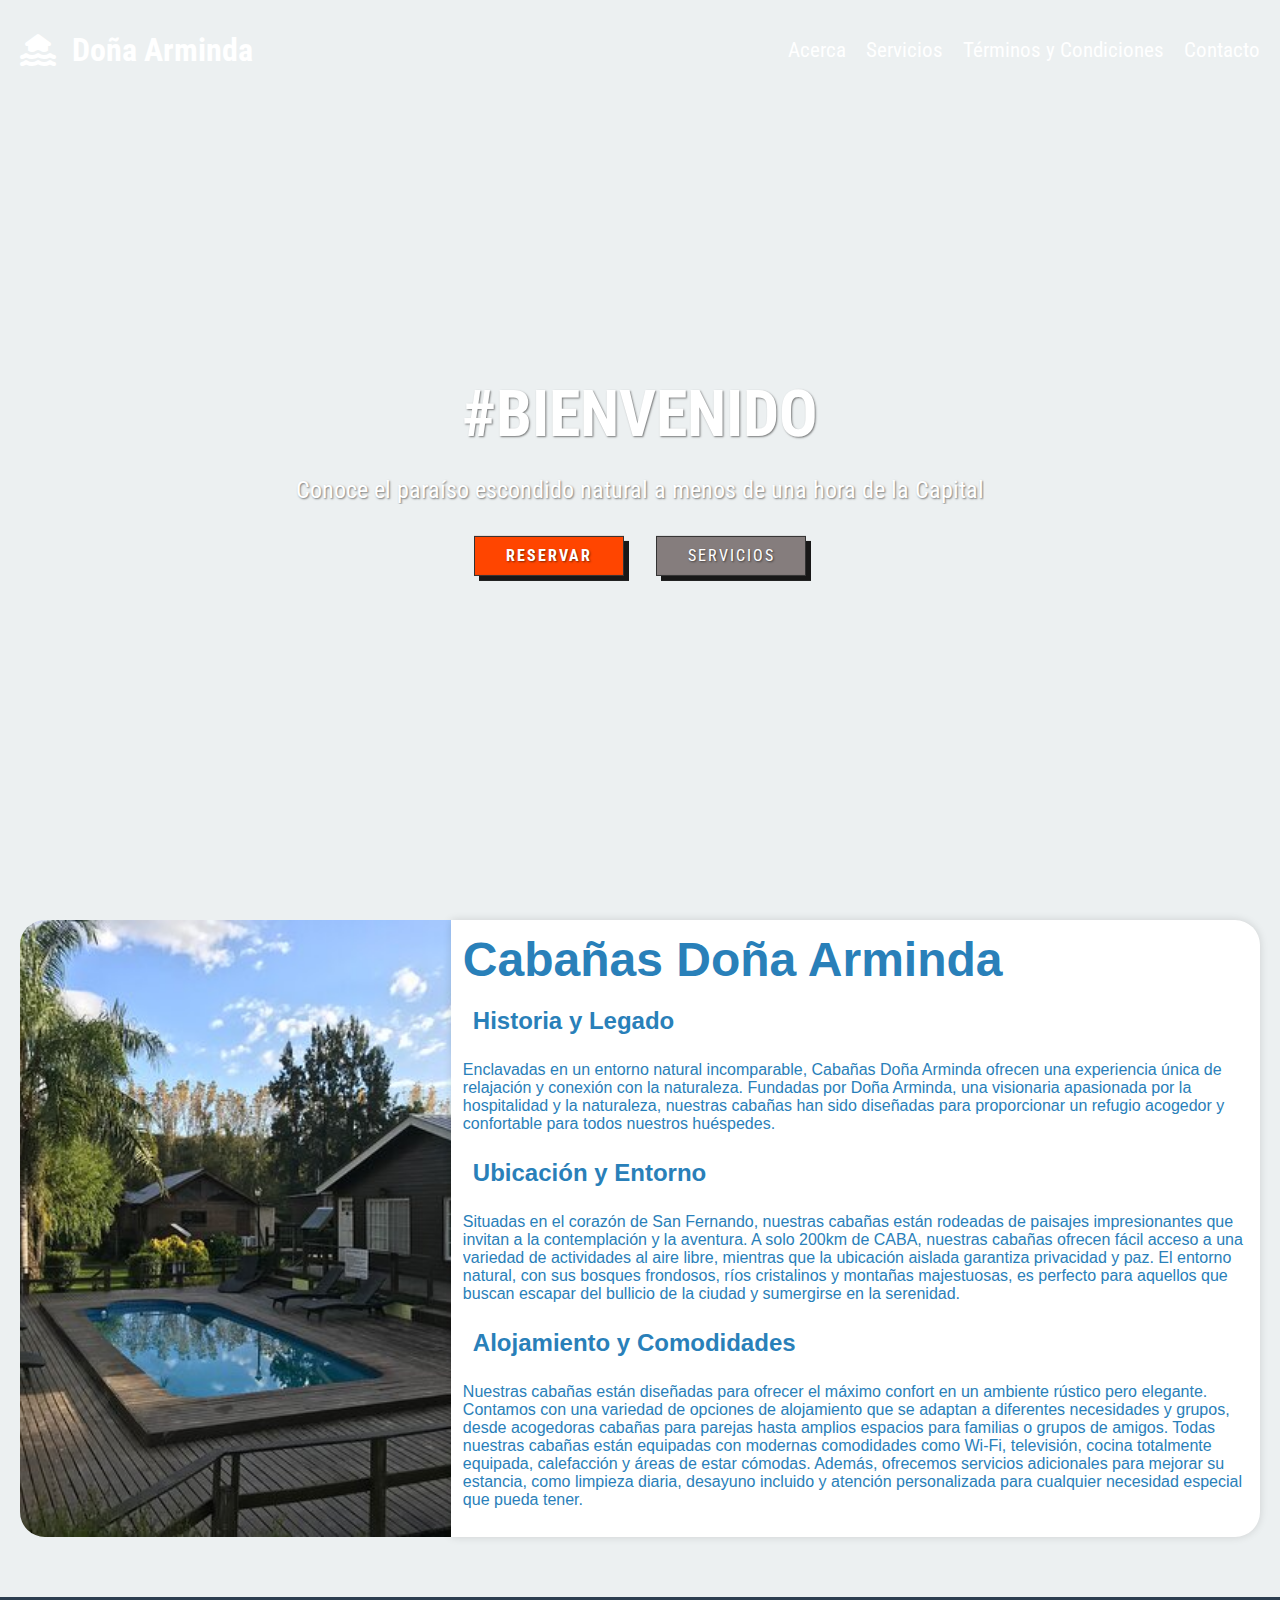
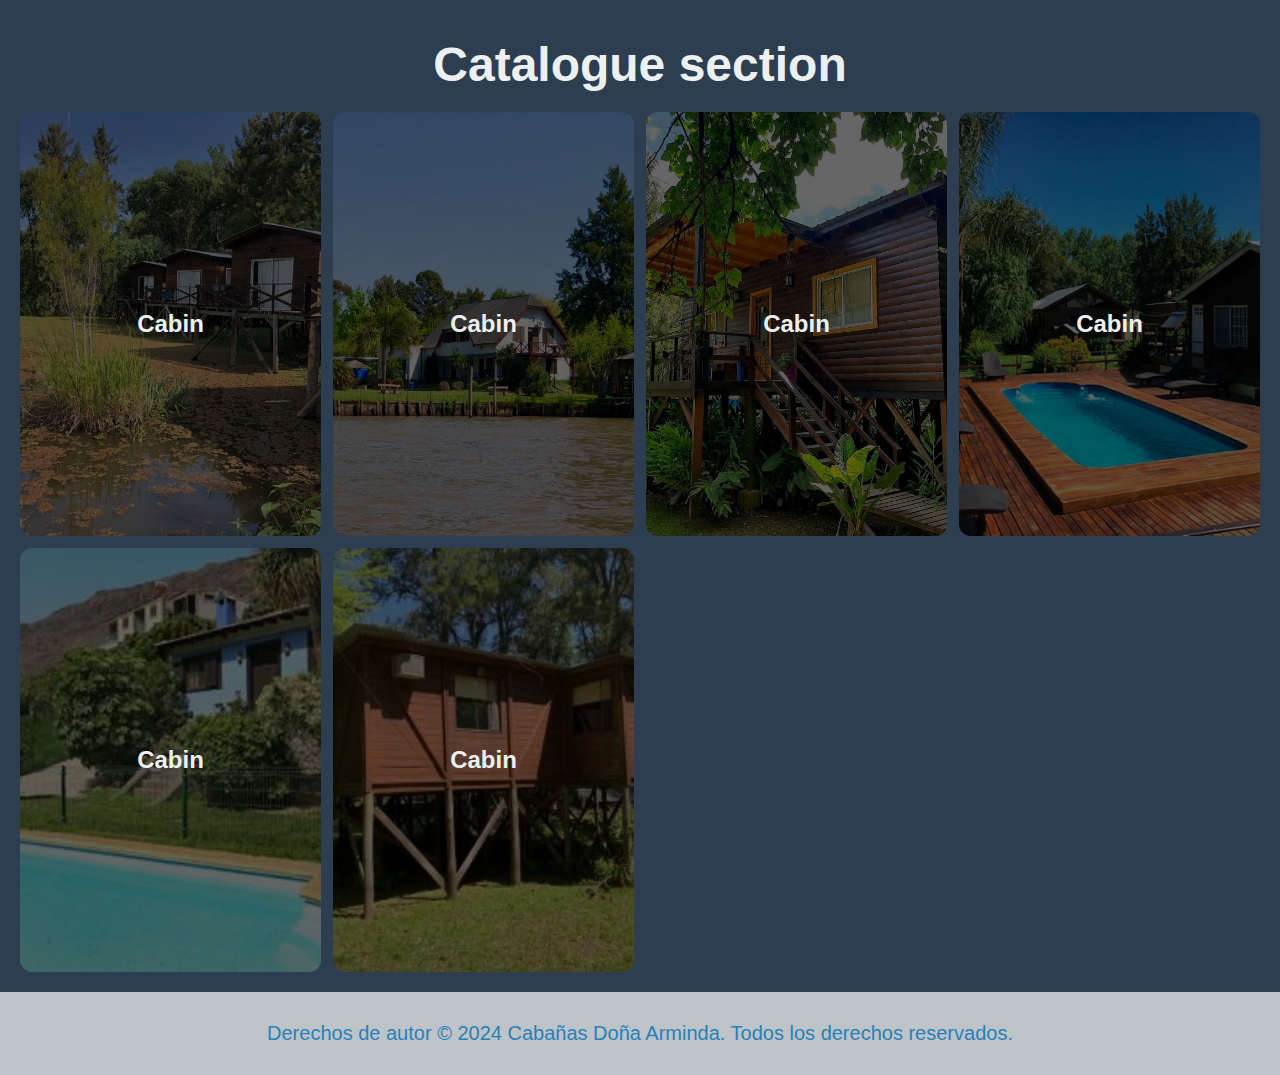
==== commit f487bde5: "NavBar y Slider Hero Section HTML CSS JS" ====
--- a/index.html
+++ b/index.html
@@ -1,72 +1,146 @@
 <!DOCTYPE html>
 <html lang="en">
+
 <head>
     <meta charset="UTF-8">
     <meta name="viewport" content="width=device-width, initial-scale=1.0">
+    <title>Cabañas Doña Arminda</title>
     <link rel="stylesheet" href="css/style.css">
-    <title>Cabañas Doña Arminda</title>
-    <link rel="icon" href="img/seven.png" sizes="32x32" type="img/png">
+    <link rel="stylesheet" href="https://cdnjs.cloudflare.com/ajax/libs/font-awesome/6.4.0/css/all.min.css" />
+    <link rel="icon" href="img/logo.png" sizes="32x32" type="img/png">
 </head>
+
 <body>
     <header class="header">
-        <div class="header__logo-container">
-            <img class="header__logo" src="img/seven.png" alt="Logo">
-        </div>
-        <nav class="header__nav">
-            <ul class="header__nav-list">
-                <li><a class="header__nav-item" href="index.html">Inicio</a></li>
-                <li><a class="header__nav-item" href="acerca.html">Nosotros</a></li>
-                <li><a class="header__nav-item" href="terminos.html">Términos y Condiciones</a></li>
-                <li><a class="header__nav-item" href="contact.html">Contacto</a></li>
+
+        <!--BARRA DE NAVEGACION (Hamburger Menu)-->
+        <nav class="navbar">
+            <a href="index.html" class="logo">
+                <i class="fa-solid fa-house-flood-water"></i>
+                <h1>Doña Arminda</h1>
+            </a>
+            <ul class="nav-links">
+                <li><a href="acerca.html">Acerca</a></li>
+                <li><a href="#profile">Servicios</a></li>
+                <li><a href="terminos.html">Términos y Condiciones</a></li>
+                <li><a href="contact.html">Contacto</a></li>
+            </ul>
+            <div class="burger-menu">
+                <div class="burger-line"></div>
+                <div class="burger-line"></div>
+                <div class="burger-line"></div>
+            </div>
+            <ul class="mobile-nav-links">
+                <li><a href="acerca.html">Acerca</a></li>
+                <li><a href="#profile">Servicios</a></li>
+                <li><a href="terminos.html">Términos y Condiciones</a></li>
+                <li><a href="contact.html">Contacto</a></li>
             </ul>
         </nav>
+        <!--Fin NavBar-->
+
     </header>
-    <main class="profile" id="profile">
-        <div class="profile__wrapper">
-            <div class="profile__img-container">
-                <img src="img/IMG  (0).jpeg" alt="Imagen" class="profile__img">                
+
+    <main>
+
+        <!--HERO SECTION (Slider)-->
+        <section class="hero-container">
+            <div class="hero-image"></div>
+            <div class="hero-image"></div>
+            <div class="hero-image"></div>
+            <div class="hero-image"></div>
+            <div class="hero-text">
+                <h2>#Bienvenido</h2>
+                <p>Conoce el paraíso escondido natural a menos de una hora de la Capital</p>
+                <div class="buttons">
+                    <a href="contact.html" class="active">Reservar</a>
+                    <a href="#profile" class="desactive">Servicios</a>
+                </div>
             </div>
-            <div class="profile__data-container">
-                <div class="profile__data">
-                    <div class="profile__description">
-                        <h1 class="profile__description-title">Cabañas Doña Arminda</h1>
-                        <h2>Historia y Legado</h2>
-                        <p>Enclavadas en un entorno natural incomparable, Cabañas Doña Arminda ofrecen una experiencia única de relajación y conexión con la naturaleza. Fundadas por Doña Arminda, una visionaria apasionada por la hospitalidad y la naturaleza, nuestras cabañas han sido diseñadas para proporcionar un refugio acogedor y confortable para todos nuestros huéspedes.</p>
-                        <h2>Ubicación y Entorno</h2>
-                        <p>Situadas en el corazón de San Fernando, nuestras cabañas están rodeadas de paisajes impresionantes que invitan a la contemplación y la aventura. A solo 200km de CABA, nuestras cabañas ofrecen fácil acceso a una variedad de actividades al aire libre, mientras que la ubicación aislada garantiza privacidad y paz. El entorno natural, con sus bosques frondosos, ríos cristalinos y montañas majestuosas, es perfecto para aquellos que buscan escapar del bullicio de la ciudad y sumergirse en la serenidad.</p>
-                        <h2>Alojamiento y Comodidades</h2>
-                        <p>Nuestras cabañas están diseñadas para ofrecer el máximo confort en un ambiente rústico pero elegante. Contamos con una variedad de opciones de alojamiento que se adaptan a diferentes necesidades y grupos, desde acogedoras cabañas para parejas hasta amplios espacios para familias o grupos de amigos. Todas nuestras cabañas están equipadas con modernas comodidades como Wi-Fi, televisión, cocina totalmente equipada, calefacción y áreas de estar cómodas.
-                        Además, ofrecemos servicios adicionales para mejorar su estancia, como limpieza diaria, desayuno incluido y atención personalizada para cualquier necesidad especial que pueda tener.</p>
+        </section>
+        <!--Fin HERO SECTION (Slider)-->
+
+        <section class="profile" id="profile">
+            <div class="profile__wrapper">
+                <div class="profile__img-container">
+                    <img src="img/IMG  (0).jpeg" alt="Imagen" class="profile__img">
+                </div>
+                <div class="profile__data-container">
+                    <div class="profile__data">
+                        <div class="profile__description">
+                            <h1 class="profile__description-title">Cabañas Doña Arminda</h1>
+                            <h2>Historia y Legado</h2>
+                            <p>Enclavadas en un entorno natural incomparable, Cabañas Doña Arminda ofrecen una
+                                experiencia
+                                única de relajación y conexión con la naturaleza. Fundadas por Doña Arminda, una
+                                visionaria
+                                apasionada por la hospitalidad y la naturaleza, nuestras cabañas han sido diseñadas para
+                                proporcionar un refugio acogedor y confortable para todos nuestros huéspedes.</p>
+                            <h2>Ubicación y Entorno</h2>
+                            <p>Situadas en el corazón de San Fernando, nuestras cabañas están rodeadas de paisajes
+                                impresionantes que invitan a la contemplación y la aventura. A solo 200km de CABA,
+                                nuestras
+                                cabañas ofrecen fácil acceso a una variedad de actividades al aire libre, mientras que
+                                la
+                                ubicación aislada garantiza privacidad y paz. El entorno natural, con sus bosques
+                                frondosos,
+                                ríos cristalinos y montañas majestuosas, es perfecto para aquellos que buscan escapar
+                                del
+                                bullicio de la ciudad y sumergirse en la serenidad.</p>
+                            <h2>Alojamiento y Comodidades</h2>
+                            <p>Nuestras cabañas están diseñadas para ofrecer el máximo confort en un ambiente rústico
+                                pero
+                                elegante. Contamos con una variedad de opciones de alojamiento que se adaptan a
+                                diferentes
+                                necesidades y grupos, desde acogedoras cabañas para parejas hasta amplios espacios para
+                                familias o grupos de amigos. Todas nuestras cabañas están equipadas con modernas
+                                comodidades
+                                como Wi-Fi, televisión, cocina totalmente equipada, calefacción y áreas de estar
+                                cómodas.
+                                Además, ofrecemos servicios adicionales para mejorar su estancia, como limpieza diaria,
+                                desayuno incluido y atención personalizada para cualquier necesidad especial que pueda
+                                tener.</p>
+                        </div>
                     </div>
                 </div>
             </div>
-        </div>
+        </section>
+
+        <section class="catalogue" id="catalogue">
+            <h2 class="catalogue__title">Catalogue section</h2>
+            <div class="catalogue__cabins-container">
+                <div class="catalogue__cabin">
+                    <h2 class="catalogue__cabin-name">Cabin</h2>
+                </div>
+                <div class="catalogue__cabin">
+                    <h2 class="catalogue__cabin-name">Cabin</h2>
+                </div>
+                <div class="catalogue__cabin">
+                    <h2 class="catalogue__cabin-name">Cabin</h2>
+                </div>
+                <div class="catalogue__cabin">
+                    <h2 class="catalogue__cabin-name">Cabin</h2>
+                </div>
+                <div class="catalogue__cabin">
+                    <h2 class="catalogue__cabin-name">Cabin</h2>
+                </div>
+                <div class="catalogue__cabin">
+                    <h2 class="catalogue__cabin-name">Cabin</h2>
+                </div>
+            </div>
+        </section>
+
     </main>
-    <section class="catalogue" id="catalogue">
-        <h2 class="catalogue__title">Catalogue section</h2>
-        <div class="catalogue__cabins-container">
-            <div class="catalogue__cabin">
-                <h2 class="catalogue__cabin-name">Cabin</h2>
-            </div>
-            <div class="catalogue__cabin">
-                <h2 class="catalogue__cabin-name">Cabin</h2>
-            </div>
-            <div class="catalogue__cabin">
-                <h2 class="catalogue__cabin-name">Cabin</h2>
-            </div>
-            <div class="catalogue__cabin">
-                <h2 class="catalogue__cabin-name">Cabin</h2>
-            </div>
-            <div class="catalogue__cabin">
-                <h2 class="catalogue__cabin-name">Cabin</h2>
-            </div>
-            <div class="catalogue__cabin">
-                <h2 class="catalogue__cabin-name">Cabin</h2>
-            </div>
-        </div>
-    </section> 
+
     <footer>
         <p>Derechos de autor © 2024 Cabañas Doña Arminda. Todos los derechos reservados.</p>
     </footer>
+
+    <script src="script.js"></script>
+    <script>
+        window.addEventListener('scroll', makeNavbarStickyForIndex);
+    </script>
+
 </body>
-</html>
+
+</html>--- a/css/style.css
+++ b/css/style.css
@@ -1,79 +1,468 @@
+/*Fuentes*/
+@import url('https://fonts.googleapis.com/css2?family=Roboto+Condensed:ital,wght@0,100..900;1,100..900&display=swap');
+
+/* Reset General*/
+
 * {
     box-sizing: border-box;
     scroll-behavior: smooth;
 }
 
-body{
+body {
     font-family: sans-serif;
     background-color: #ecf0f1;
     color: #2980b9;
 }
 
-body, div, ul, nav, header, footer, a, li, label {
+body,
+div,
+ul,
+nav,
+header,
+footer,
+a,
+li,
+label {
     margin: 0;
     padding: 0;
 }
 
-/* ------- HEADER SECTION ------- */
-
-.header {
-    background-color: #3498db;
+/* ---- Estilos de NAVBAR ----*/
+
+.navbar {
+    font-family: "Roboto Condensed", sans-serif;
     display: flex;
     justify-content: space-between;
     align-items: center;
+    width: 100%;
+    z-index: 999;
+    padding: 10px 20px;
+    transition: transform 0.3s ease, background-color 0.3s ease;
+    transform: translateY(0);
+    background-color: transparent;
+    position: absolute;
+    top: 0;
+    left: 0;
+}
+
+.navbar .logo,
+.navbar .nav-links {
+    display: flex;
+    align-items: center;
+}
+
+.navbar .nav-links li {
+    margin-left: 20px;
+}
+
+.navbar.sticky {
+    position: fixed;
+    top: 0;
+    left: 0;
+    background-color: #2980b9;
+}
+
+.navbar.transparent {
+    background-color: transparent;
+}
+
+.navbar.scrolled {
+    background-color: #2980b9;
+}
+
+.navbar.fixed-top {
+    position: fixed;
+    top: 0;
+    left: 0;
+    width: 100%;
+    background-color: #2980b9;
+}
+
+.navbar.bg-solid {
+    background-color: #2980b9;
+}
+
+.navbar.sticky .nav-links a {
+    color: #fff;
+}
+
+.navbar.sticky .nav-links a:hover {
+    color: grey;
+}
+
+
+.navbar.sticky .nav-links a {
+    color: #fff;
+}
+
+.navbar.sticky .nav-links a:hover {
+    color: grey;
+}
+
+.logo {
+    text-decoration: none;
+    color: #fff;
+}
+
+.logo i {
+    font-size: 2rem;
+    margin-right: 1rem;
+}
+
+.logo h1 {
+    font-size: 2rem;
+}
+
+.nav-links {
+    list-style: none;
+    display: flex;
+    justify-content: end;
+}
+
+.nav-links li {
+    margin-left: 20px;
+    font-size: 1.3rem;
+}
+
+.nav-links a {
+    color: #fff;
+    text-decoration: none;
+    transition: color 0.3s ease;
+}
+
+.nav-links a:hover {
+    color: orangered;
+    font-weight: bold;
+    text-shadow:
+        2px 2px 0 #000000,
+        4px 4px 10px rgba(0, 0, 0, 0.5);
+}
+
+.burger-menu {
+    display: none;
+    justify-self: end;
+    cursor: pointer;
+}
+
+.burger-line {
+    display: block;
+    width: 25px;
+    height: 3px;
+    background-color: #fff;
+    margin: 5px 0;
+    transition: transform 0.3s ease-in-out;
+}
+
+.burger-menu.open .burger-line {
+    display: none;
+    opacity: 0;
+}
+
+.burger-menu.open {
+    position: relative;
+    z-index: 1;
+}
+
+.burger-menu.open::before,
+.burger-menu.open::after {
+    content: "";
+    position: absolute;
+    width: 25px;
+    height: 3px;
+    background-color: #fff;
+    top: 50%;
+    left: 50%;
+    transform: translate(-50%, -50%);
+    transition: transform 0.3s ease-in-out;
+    z-index: 2;
+}
+
+.burger-menu.open::before {
+    transform: translate(-50%, -50%) rotate(45deg);
+}
+
+.burger-menu.open::after {
+    transform: translate(-50%, -50%) rotate(-45deg);
+}
+
+.mobile-nav-links {
+    list-style: none;
+    position: fixed;
+    top: 60px;
+    right: 0;
+    width: 100%;
+    background-color: #2980b9;
+    padding: 20px;
+    display: none;
+    z-index: 99;
+    transition: width 0.3s ease-in-out;
+}
+
+.mobile-nav-links.show {
+    display: block;
+}
+
+.mobile-nav-links li {
+    margin-bottom: 10px;
+}
+
+.mobile-nav-links a {
+    color: #fff;
+    text-decoration: none;
+}
+
+/* --- Estilo del HERO SECTION con Animacion ----*/
+
+.hero-container {
+    font-family: "Roboto Condensed", sans-serif;
+    position: relative;
+    width: 100%;
+    height: 100vh;
+    overflow: hidden;
+}
+
+.hero-image {
+    position: absolute;
+    top: 0;
+    left: 0;
+    width: 100%;
+    height: 100%;
+    background-size: cover;
+    background-position: center;
+    opacity: 0;
+    animation: fade-in-out 20s infinite;
+}
+
+.hero-image:nth-child(1) {
+    background-image: url('../img/hero-image-01.jpg');
+    animation-delay: 0s;
+}
+
+.hero-image:nth-child(2) {
+    background-image: url('../img/hero-image-02.jpg');
+    animation-delay: 5s;
+}
+
+.hero-image:nth-child(3) {
+    background-image: url('../img/hero-image-03.jpg');
+    animation-delay: 10s;
+}
+
+.hero-image:nth-child(4) {
+    background-image: url('../img/hero-image-04.jpg');
+    animation-delay: 15s;
+}
+
+.hero-text {
+    position: absolute;
+    top: 50%;
+    left: 50%;
+    transform: translate(-50%, -50%);
+    text-align: center;
+    color: white;
+    text-shadow: 1px 1px 2px rgba(0, 0, 0, 0.5);
+    z-index: 1;
+}
+
+.hero-text h2 {
+    font-size: 4rem;
+    margin-bottom: 1rem;
+    white-space: nowrap;
+    overflow: hidden;
+    text-overflow: ellipsis;
+    text-transform: uppercase;
+}
+
+.hero-text p {
+    font-size: 1.5rem;
+    margin-bottom: 2rem;
+    white-space: nowrap;
+    overflow: hidden;
+    text-overflow: ellipsis;
+}
+
+.hero-text .buttons {
+    display: flex;
+    justify-content: center;
+}
+
+.hero-text a {
+    width: 150px;
+    height: 40px;
+    display: flex;
+    justify-content: center;
+    align-items: center;
+    font-size: 1rem;
+    border: 1px solid #333333;
+    border-radius: 0px;
+    cursor: pointer;
+    margin: 0 1rem;
+    overflow: hidden;
+    text-decoration: none;
+    text-overflow: ellipsis;
+    line-height: 1;
+    transition: 0.3s;
+    box-shadow: 5px 5px 0px 0px rgb(24, 24, 24);
+    text-transform: uppercase;
+    letter-spacing: 2px;
+}
+
+.active {
+    background-color: orangered;
+    color: white;
+    font-weight: bold;
+}
+
+.active:hover {
+    background-color: #2980b9;
+    color: white;
+    box-shadow: 0 0 #333;
+}
+
+.desactive {
+    background-color: #857d7d;
+    color: #fff;
+}
+
+.desactive:hover {
+    background-color: white;
+    color: grey;
+    box-shadow: 0 0 #333;
+}
+
+@keyframes fade-in-out {
+    0% {
+        opacity: 0;
+        transform: scale(1);
+    }
+
+    10% {
+        opacity: 1;
+        transform: scale(1.1);
+    }
+
+    90% {
+        opacity: 1;
+        transform: scale(1.1);
+    }
+
+    100% {
+        opacity: 0;
+        transform: scale(1);
+    }
+}
+
+/* MEDIA QUERIES */
+
+@media (max-width: 991px) {
+    .navbar .nav-links {
+        display: none;
+    }
+
+    .burger-menu {
+        display: flex;
+    }
+}
+
+@media (min-width: 992px) {
+    .burger-menu {
+        display: none;
+    }
+
+    .mobile-nav-links {
+        display: none;
+    }
+}
+@media (max-width: 768px) {
+
+    .logo {
+        display: flex;
+        align-items: center;
+    }
+
+    .logo i {
+        font-size: 1.5rem;
+    }
+
+    .logo h1 {
+        font-size: 1.5rem;
+    }
+
+    .nav-links {
+        display: none;
+    }
+
+    .burger-menu {
+        display: block;
+        z-index: 101;
+    }
+
+    .hero-text h2 {
+        font-size: 2rem;
+    }
+
+    .hero-text p {
+        font-size: 1.2rem;
+    }
+
+    .hero-text button {
+        font-size: 1rem;
+        margin: 0 0.5rem;
+    }
+}
+
+@media (max-width: 480px) and (orientation: portrait) {
+
+    .logo i {
+        font-size: 1rem;
+    }
+
+    .logo h1 {
+        font-size: 1rem;
+    }
+
+    .nav-links {
+        display: none;
+    }
+
+    .burger-menu {
+        display: block;
+    }
+
+    .hero-text {
+        width: 100%;
+        text-align: center;
+    }
+
+    .hero-text h2 {
+        font-size: 1.5rem;
+    }
+
+    .hero-text p {
+        font-size: 0.8rem;
+        margin-bottom: 0.5rem;
+        white-space: normal;
+        overflow-wrap: break-word;
+    }
+
+    .hero-text button {
+        font-size: 0.9rem;
+        margin: 0 0.25rem;
+    }
+}
+
+/* ----------------------------- PROFILE content styles -------------------------------- */
+
+
+.profile,
+.acerca {
+    container-name: profile;
     container-type: inline-size;
-    container-name: header;
-    position: relative;
-    z-index: 10;
-    text-align: center;
-    font-size: 1.2rem;
-}
-
-.header__nav {
-    display: block;
-    position: static;
-    height: auto;
-    width: auto;
-    justify-content: space-between;
-}
-
-.header__nav-list {
-    display: flex;
-    flex-direction: row;
-    height: auto;
-    width: auto;
-    gap: 20px;
-    margin-right: 40px;
-    list-style: none;
-}
-
-.header__nav-item {
-    color: #ecf0f1;
-    list-style: none;
-    text-decoration: none;
-}
-
-.header__nav-item:is(:hover, :active) {
-    text-decoration: underline;
-}
-
-.header__logo {
-    max-width: 100%;
-    width: 50px;
-    margin: 10px 20px;
-    border-radius: 25px;
-}
-
-
-/* ----------------------------- Main content styles -------------------------------- */
-
-
-.profile, .acerca {
-    container-name: profile;
-    container-type: inline-size;    
-}
-
-.profile__wrapper, .acerca__wrapper, .terminos__wrapper {
+}
+
+.profile__wrapper,
+.acerca__wrapper,
+.terminos__wrapper {
     display: flex;
     flex-direction: column;
     justify-content: center;
@@ -81,21 +470,24 @@
     max-width: 1400px;
 }
 
-.profile__data-container, .acerca__data-container, .terminos__data-container {
+.profile__data-container,
+.acerca__data-container,
+.terminos__data-container {
     max-width: 820px;
     padding: 12px;
     background-color: #fff;
     margin: auto;
 }
 
-.acerca__data, .terminos__data {
+.acerca__data,
+.terminos__data {
     background-color: #fff;
     display: flex;
     flex-direction: column;
     padding: 40px;
     align-items: left;
     border-radius: 25px;
-    box-shadow: 0px 0px 9px #0002;  
+    box-shadow: 0px 0px 9px #0002;
 }
 
 .profile h1 {
@@ -103,8 +495,10 @@
     color: #2980b9;
 }
 
-.profile h2, h3, h4 {   
-    margin: 10px; 
+.profile h2,
+h3,
+h4 {
+    margin: 10px;
     color: #2980b9;
 }
 
@@ -112,8 +506,9 @@
     display: flex;
     justify-content: center;
     max-height: 550px;
-    overflow: hidden;    
-}
+    overflow: hidden;
+}
+
 .profile__img {
     margin: auto;
     display: block;
@@ -130,7 +525,7 @@
 
 /* --------------------------------- PROFILE QUERIES ----------------------------- */
 
-@container profile (min-width:56.25rem){
+@container profile (min-width:56.25rem) {
     .profile__wrapper {
         flex-direction: row;
         padding: 20px;
@@ -145,8 +540,8 @@
         flex-direction: column;
         align-items: center;
         border-radius: 0px 25px 25px 0px;
-        box-shadow: 0px 0px 9px #0002;        
-}
+        box-shadow: 0px 0px 9px #0002;
+    }
 
     .profile__description-title {
         margin-top: 0;
@@ -185,13 +580,14 @@
 }
 
 .catalogue h2 {
-color: #ecf0f1;
-}
-
-.catalogue__title{
+    color: #ecf0f1;
+}
+
+.catalogue__title {
     font-size: 3rem;
     margin-bottom: 0;
 }
+
 .catalogue__cabins-container {
     display: grid;
     grid-template-columns: 1fr;
@@ -203,8 +599,8 @@
     min-height: 100vh;
 }
 
-.catalogue__cabin{
-    background-image:linear-gradient(#0009, #0009);
+.catalogue__cabin {
+    background-image: linear-gradient(#0009, #0009);
     background-position: center;
     background-size: cover;
     display: grid;
@@ -217,51 +613,57 @@
     outline: 2px solid #fff7;
 }
 
-.catalogue__cabin:first-child{
-    background-image:linear-gradient(#0009, #0009), url("/img/IMG\ \ \(1\).jpeg");
-}
-.catalogue__cabin:nth-child(2){
-    background-image:linear-gradient(#0009, #0009), url("/img/IMG\ \ \(2\).jpeg");
-}
-.catalogue__cabin:nth-child(3){
-    background-image:linear-gradient(#0009, #0009), url("/img/IMG\ \ \(3\).jpeg");
-}
-.catalogue__cabin:nth-child(4){
-    background-image:linear-gradient(#0009, #0009), url("/img/IMG\ \ \(4\).jpeg");
-}
-.catalogue__cabin:nth-child(5){
-    background-image:linear-gradient(#0009, #0009), url("/img/IMG\ \ \(5\).jpeg");
-}
-.catalogue__cabin:nth-child(6){
-    background-image:linear-gradient(#0009, #0009), url("/img/IMG\ \ \(6\).jpeg");
+.catalogue__cabin:first-child {
+    background-image: linear-gradient(#0009, #0009), url('../img/IMG\ \ \(1\).jpeg');
+}
+
+.catalogue__cabin:nth-child(2) {
+    background-image: linear-gradient(#0009, #0009), url('../img/IMG\ \ \(2\).jpeg');
+}
+
+.catalogue__cabin:nth-child(3) {
+    background-image: linear-gradient(#0009, #0009), url('../img/IMG\ \ \(3\).jpeg');
+}
+
+.catalogue__cabin:nth-child(4) {
+    background-image: linear-gradient(#0009, #0009), url('../img/IMG\ \ \(4\).jpeg');
+}
+
+.catalogue__cabin:nth-child(5) {
+    background-image: linear-gradient(#0009, #0009), url('../img/IMG\ \ \(5\).jpeg');
+}
+
+.catalogue__cabin:nth-child(6) {
+    background-image: linear-gradient(#0009, #0009), url('../img/IMG\ \ \(6\).jpeg');
 }
 
 /* --------------------------------- CATALOGUE QUERIES -------------------------------- */
 
 @media (min-width: 56.25rem) {
-    .catalogue__cabins-container{
-        grid-template-columns:repeat(auto-fill, minmax(300px,1fr));
-    }
-
-    .catalogue__cabin:first-child{
+    .catalogue__cabins-container {
+        grid-template-columns: repeat(auto-fill, minmax(300px, 1fr));
+    }
+
+    .catalogue__cabin:first-child {
         grid-column: span 1;
     }
 
-    .catalogue__cabin:nth-child(6){
+    .catalogue__cabin:nth-child(6) {
         grid-column: span 1;
     }
 }
+
 @media (min-width: 81.25rem) {
-    .catalogue__cabins-container{
-        grid-template-columns:repeat(auto-fill, minmax(300px,1fr));
-    }
-
-    .catalogue__cabin:first-child{
+    .catalogue__cabins-container {
+        grid-template-columns: repeat(auto-fill, minmax(300px, 1fr));
+    }
+
+    .catalogue__cabin:first-child {
         grid-column: span 2;
         grid-row: span 2;
     }
 
-    .catalogue__cabin:nth-child(6){
+    .catalogue__cabin:nth-child(6) {
         grid-column: span 4;
     }
 }
@@ -284,7 +686,7 @@
     width: 100%;
     display: grid;
     gap: 12px;
-    background-image: linear-gradient(#0032,#0037);
+    background-image: linear-gradient(#0032, #0037);
     padding: 30px;
     border-radius: 12px;
     box-shadow: 0px 0px 40px #0006;
@@ -292,7 +694,7 @@
     background-color: #e2eaff;
 }
 
-.form__input-container :is(input,textarea){
+.form__input-container :is(input, textarea) {
     width: 100%;
     padding: 9px;
     font-size: 16px;
@@ -313,39 +715,65 @@
     color: #fff;
 }
 
-.form__title{
+.form__input-container input[type="reset"] {
+    padding: 12px;
+    background-color: #26a;
+    color: #fff;
+}
+
+.form__title {
     font-size: 2.4rem;
     color: #26a;
 }
 
+.select .select
 /* --------------- CONTACT QUERIES ----------------- */
 @media (min-width: 56.25rem) {
     .form__form {
         grid-template-columns: 1fr 1fr;
         grid-template-areas:
-        "name lastname"
-        "email email"
-        "message message"
-        "button button"
-        ;        
-    }
-
-    .form__input-container:first-child(1){
+            "name lastname"
+            "email email"
+            "message message"
+            "button button"
+        ;
+    }
+
+    .form__input-container:first-child(1) {
         grid-area: name;
     }
-    .form__input-container:nth-child(2){
+
+    .form__input-container:nth-child(2) {
         grid-area: lastname;
     }
-    .form__input-container:nth-child(3){
+
+    .form__input-container:nth-child(3) {
         grid-area: email;
     }
-    .form__input-container:nth-child(4){
+
+    .form__input-container:nth-child(4) {
         grid-area: message;
     }
-    .form__input-container:nth-child(5){
+
+    .form__input-container:nth-child(5) {
         grid-area: button;
     }
 }
+
+/* --------------------------------------- Map Section --------------------------------*/
+.map {
+    display: flex;
+    justify-content: center;
+    align-items: center;
+    margin-bottom: 30px;
+}
+
+.map__content {
+    max-width: 100%;
+    border: #0002 solid 2px;
+    border-radius: 12px;
+}
+
 /* --------------------------------------- Footer Section --------------------------------*/
 
 footer {
